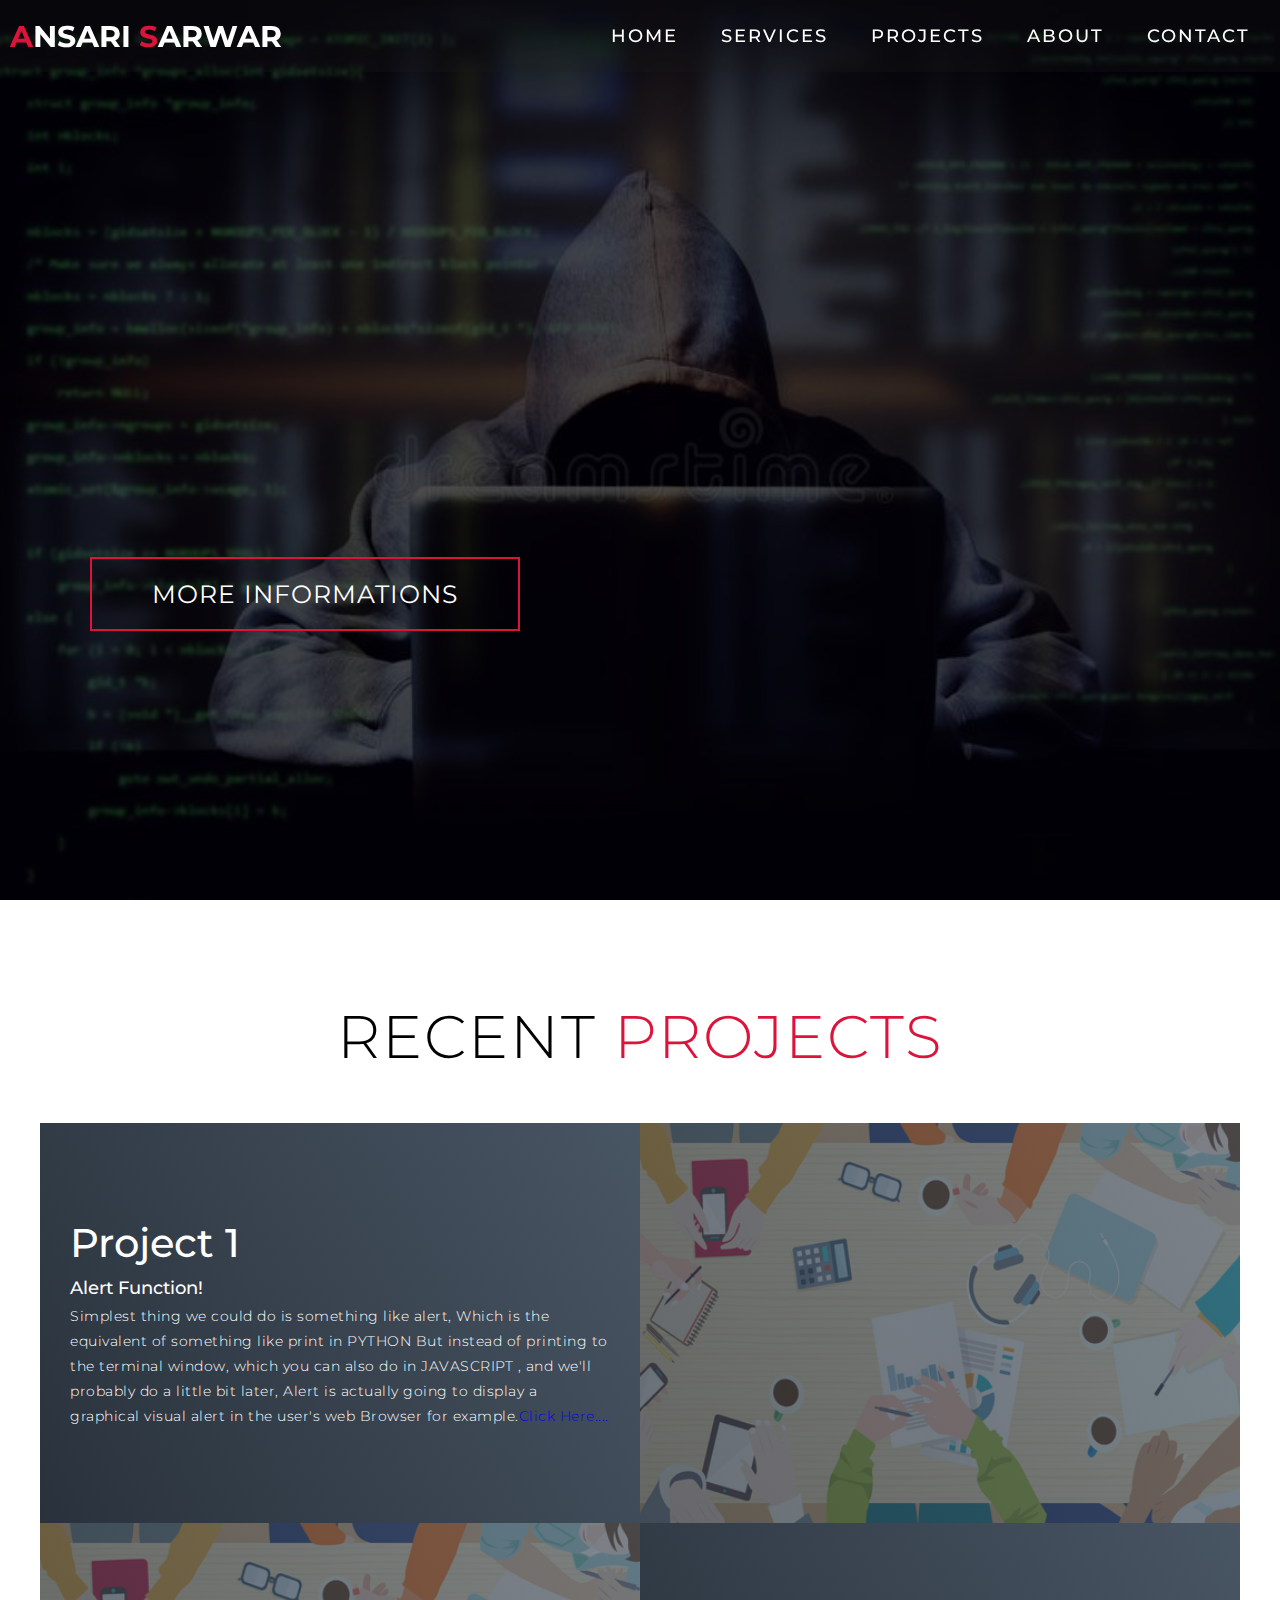
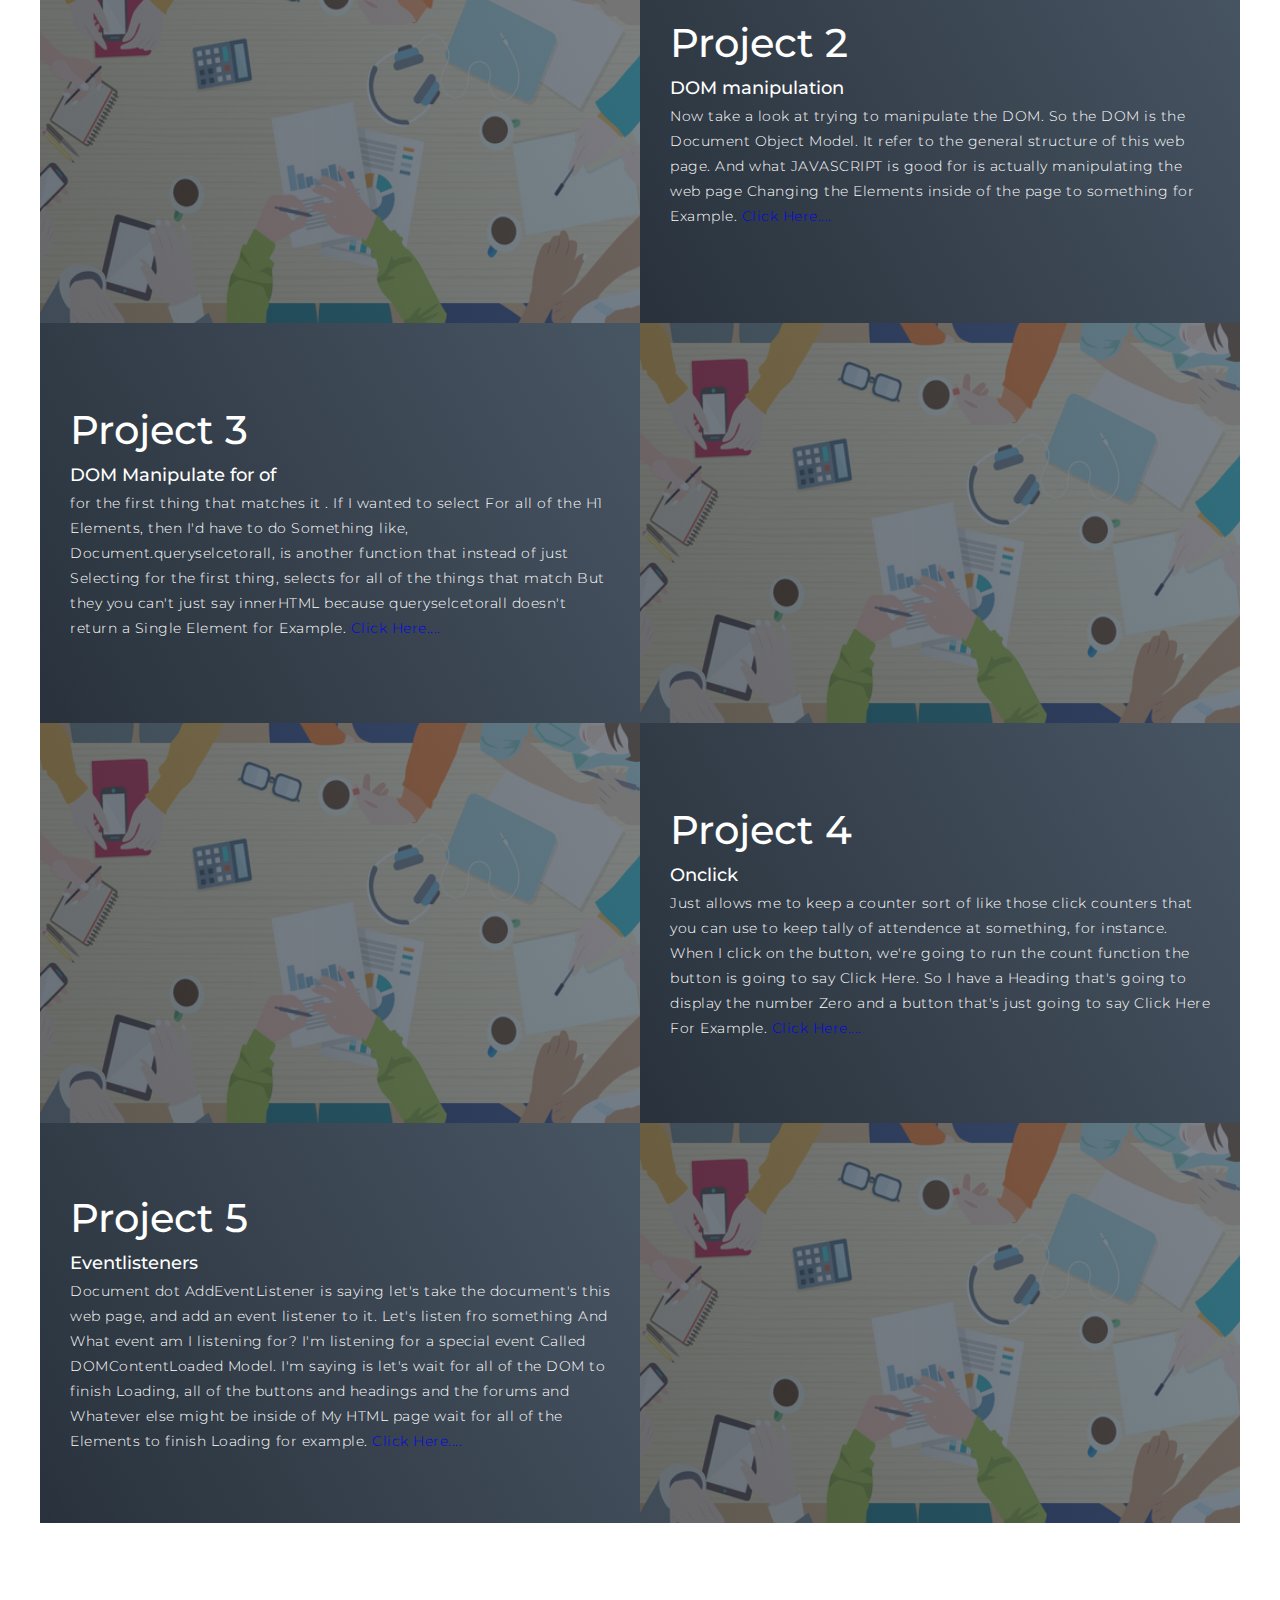
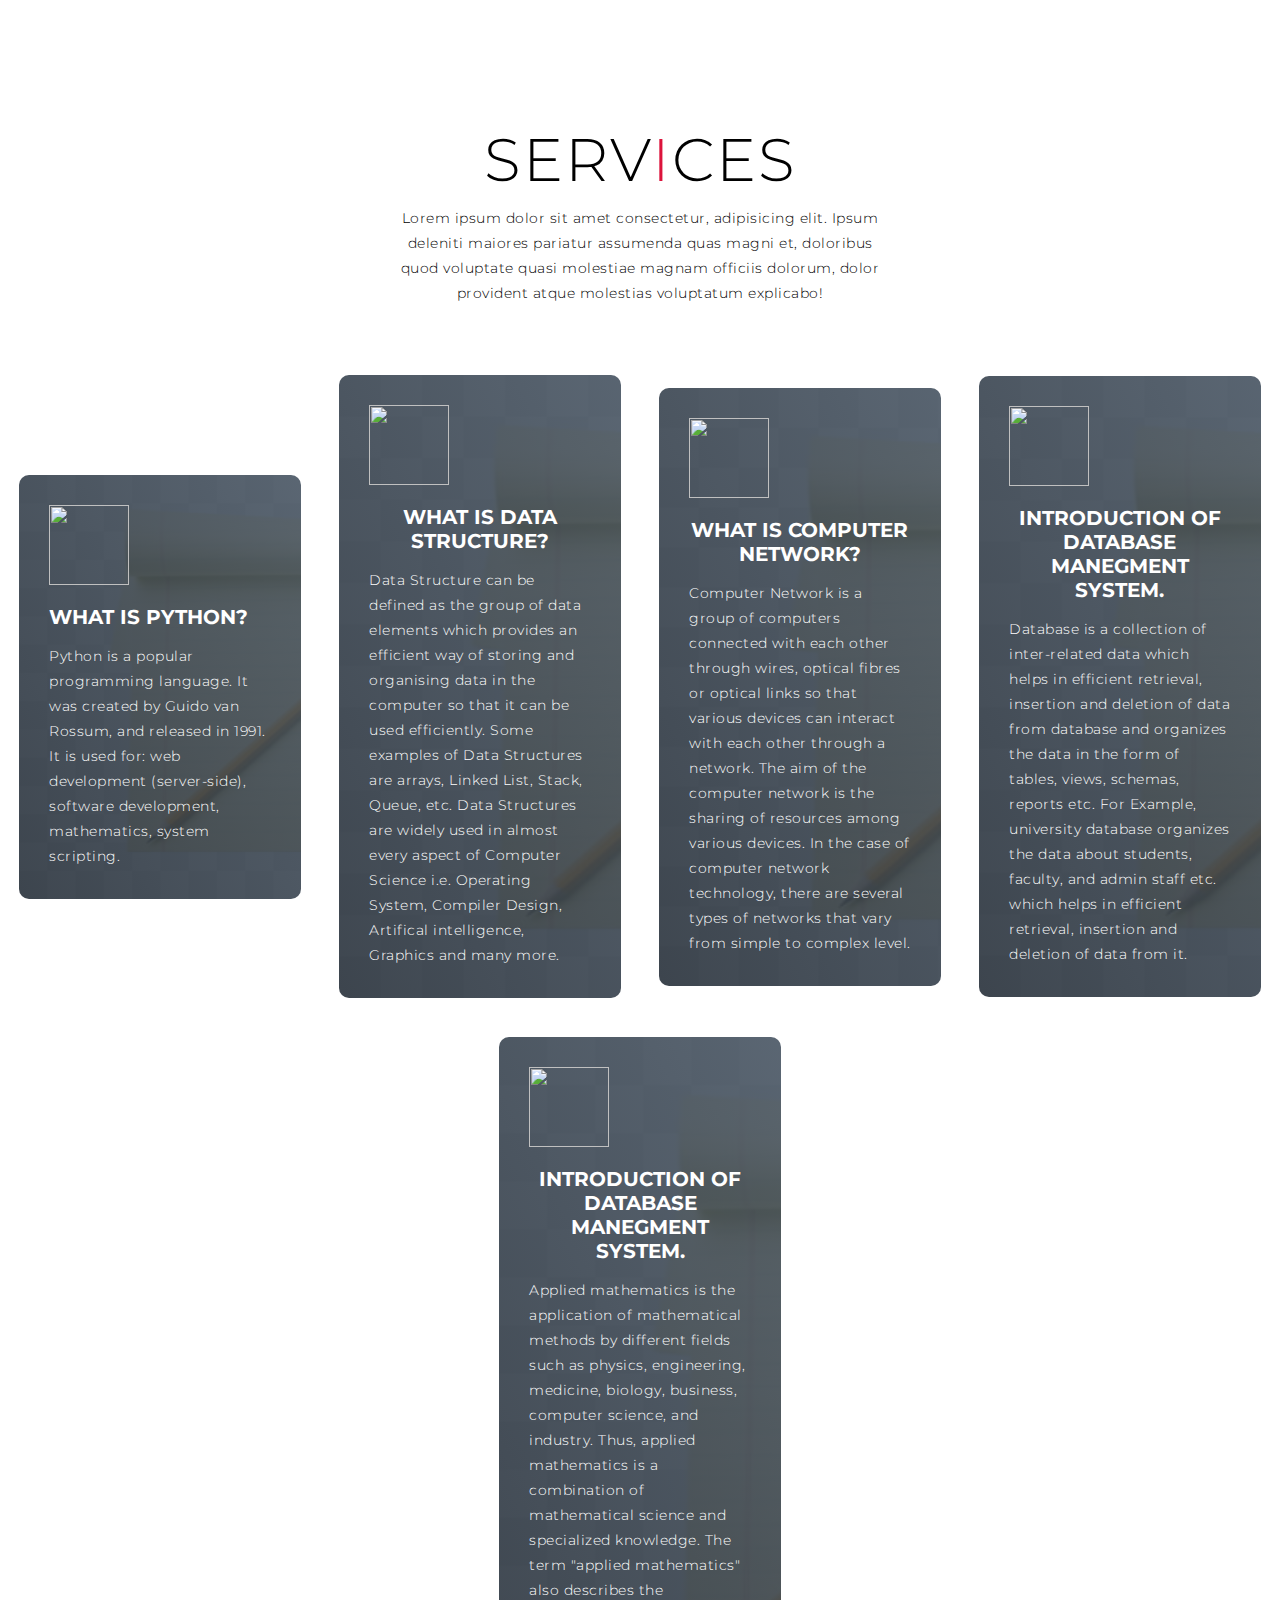
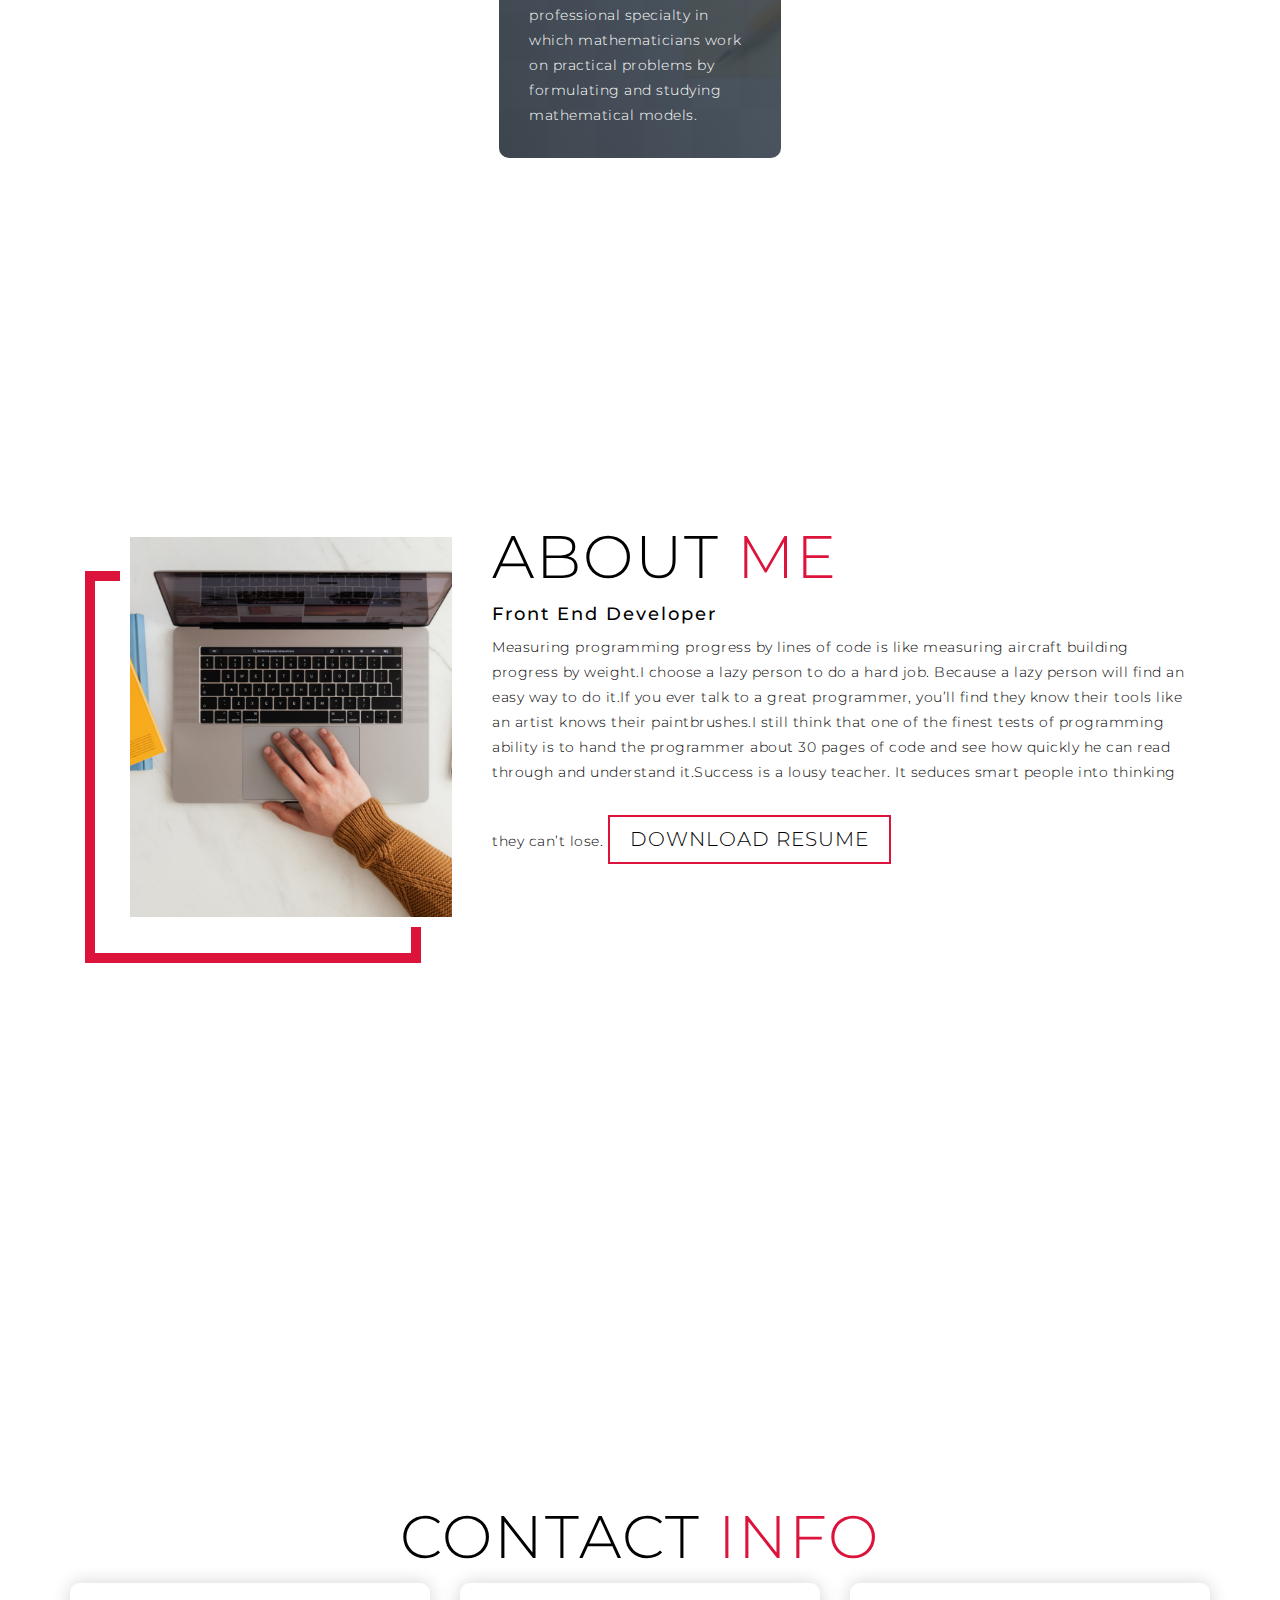
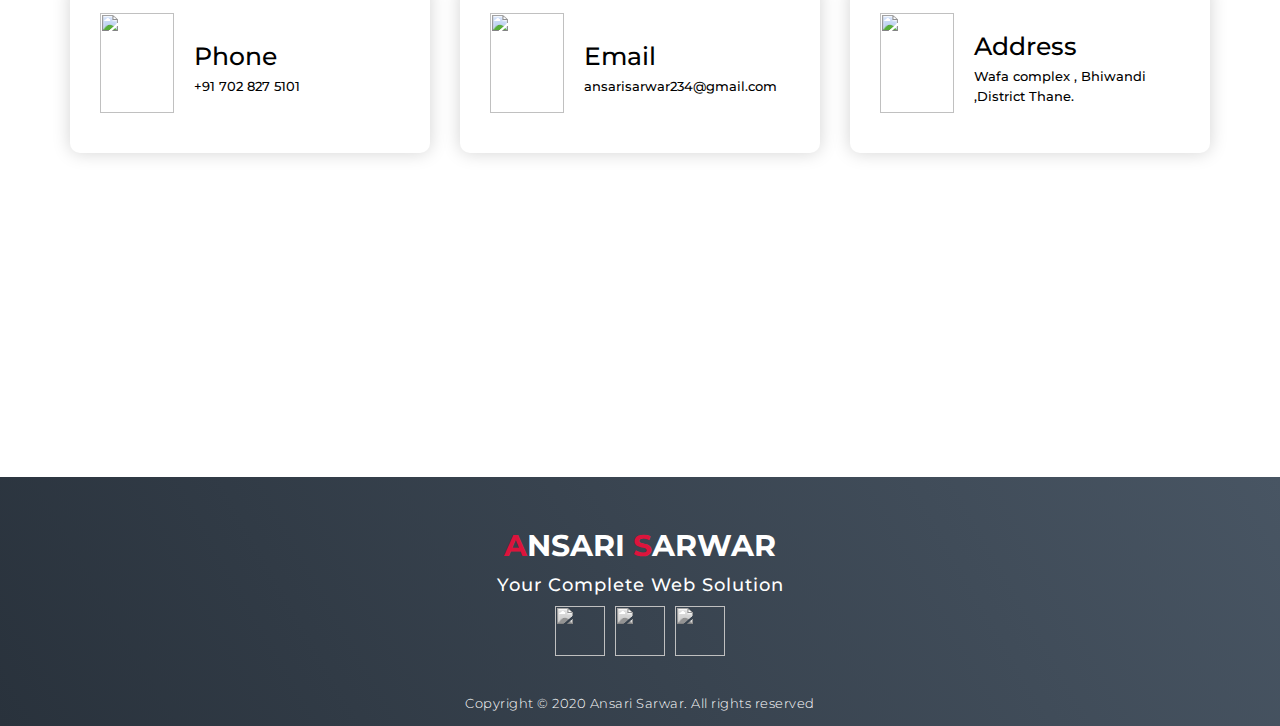
==== index.html @ 2348cb47 "Update index.html" ====
<!DOCTYPE html>
<html lang="en">
<head>
  <meta charset="UTF-8">
  <meta name="viewport" content="width=device-width, initial-scale=1.0">
  <link rel="stylesheet" href="style.css">
  <title>My Page</title>
</head>
<body>


  <!-- Header -->


  <section id="header">
    <div class="header container">
      <div class="nav-bar">
        <div class="brand">
          <a href="#hero"><h1><span>A</span>nsari <span>S</span>arwar</h1></a>
        </div>
        <div class="nav-list">
          <div class="hamburger"><div class="bar"></div></div>
          <ul>
            <li><a href="#hero" data-after="Home">Home</a></li>
            <li><a href="#services" data-after="Service">Services</a></li>
            <li><a href="#projects" data-after="Projects">Projects</a></li>
            <li><a href="#about" data-after="About">About</a></li>
            <li><a href="#contact" data-after="Contact">Contact</a></li>
          </ul>
        </div>
      </div>
    </div>
  </section>


  <!-- End Header -->


  <!-- Hero Section  -->


  <section id="hero">
    <div class="hero container">
      <div>
        <h1>We Love, <span></span></h1>
        <h1>Coding and<span></span></h1>
        <h1> programming <span></span></h1>
        <a href="#projects" type="button" class="cta">More Informations</a>
      </div>
    </div>
  </section>
  
  
  <!-- End Hero Section  -->

  
  
  
  
  <!-- Projects Section -->
 
 
 
  <section id="projects">
    <div class="projects container">
      <div class="projects-header">
        <h1 class="section-title">Recent <span>Projects</span></h1>
      </div>
      <div class="all-projects">
        <div class="project-item">
          <div class="project-info">
            <h1>Project 1</h1>
            <h2>Alert Function!</h2>
            <p>Simplest thing we could do is something like alert, Which is the equivalent of something like print in PYTHON But instead of printing to the terminal window, which  you can also do in JAVASCRIPT , and we'll probably do a little bit later, Alert is actually going to display a graphical visual alert in the user's web Browser for example.<a href="alert/alert.html">Click Here....</a></p>
          </div>
          <div class="project-img">
            <img src="./images/ansari-2.jpg" alt="img">
          </div>
        </div>
        <div class="project-item">
          <div class="project-info">
            <h1>Project 2</h1>
            <h2>DOM manipulation</h2>
            <p>Now take a look  at trying to manipulate the DOM. So the DOM is the Document Object Model. It refer to the general structure of this web page. And what JAVASCRIPT is good for is  actually manipulating the web page Changing the Elements inside of the page to something for Example. <a href="dom/dom.html">Click Here....</a>     </p>
          </div>
          <div class="project-img">
            <img src="./images/ansari-2.jpg" alt="img">
          </div>
        </div>
        <div class="project-item">
          <div class="project-info">
            <h1>Project 3</h1>
            <h2>DOM Manipulate for of</h2>
            <p> for the first thing that matches it . If I wanted to  select For all of the H1 Elements, then  I'd have to do Something like, Document.queryselcetorall, is another function that instead of just Selecting for the first thing, selects for all of the things that match But they you can't just say innerHTML because queryselcetorall doesn't return a Single Element for Example. <a href="of/of.html">Click Here....</a>  </p>
          </div>
          <div class="project-img">
            <img src="./images/ansari-2.jpg" alt="img">
          </div>
        </div>
        <div class="project-item">
          <div class="project-info">
            <h1>Project 4</h1>
            <h2>Onclick</h2>
            <p> Just allows me to keep a counter sort of like those click counters that you can use to keep tally of attendence at something, for instance. When I click on the button, we're going to run the count function the button is going to say Click Here. So I have a Heading that's going to display the number Zero and a button that's just going to say Click Here For Example. <a href="onclick/counter.html">Click Here....</a> </p>
          </div>
          <div class="project-img">
            <img src="./images/ansari-2.jpg" alt="img">
          </div>
        </div>
        <div class="project-item">
          <div class="project-info">
            <h1>Project 5</h1>
            <h2>Eventlisteners</h2>
            <p> Document dot AddEventListener is saying let's take the document's this web page, and add an event listener to it. Let's listen fro something And What event am I listening for? I'm listening for a special event Called DOMContentLoaded Model. I'm saying is let's wait for all of the DOM to finish Loading, all of the buttons and headings and the forums and Whatever else might be inside of My HTML page wait for all of the Elements to finish Loading for example. <a href="styling-js/style.html">Click Here....</a> </p>
          </div>
          <div class="project-img">
            <img src="./images/ansari-2.jpg" alt="img">
          </div>
        </div>
      </div>
    </div>
  </section>
 
 
 
  <!-- End Projects Section -->


<!-- Service Section -->
  
  
  
  <section id="services">
    <div class="services container">
      <div class="service-top">
        <h1 class="section-title">Serv<span>i</span>ces</h1>
        <p>Lorem ipsum dolor sit amet consectetur, adipisicing elit. Ipsum deleniti maiores pariatur assumenda quas magni et, doloribus quod voluptate quasi molestiae magnam officiis dolorum, dolor provident atque molestias voluptatum explicabo!</p>
      </div>
      <div class="service-bottom">
        <div class="service-item">
          <div class="icon"><img src="https://img.icons8.com/bubbles/100/000000/services.png"/></div>
          <h2>What is python?</h2>
          <p>Python is a popular programming language. It was created by Guido van Rossum, and released in 1991.

            It is used for:
            
            web development (server-side),
            software development,
            mathematics,
            system scripting.</p>
        </div>
        <div class="service-item">
          <div class="icon"><img src="https://img.icons8.com/bubbles/100/000000/services.png"/></div>
          <h2>What is data structure?</h2>
          <p>Data Structure can be defined as the group of data elements which provides an efficient way of storing and organising data in the computer so
             that it can be used efficiently. Some examples of Data Structures are arrays, Linked List, Stack, Queue, etc.
              Data Structures are widely used in almost every aspect of Computer Science i.e.
             Operating System, Compiler Design, Artifical intelligence, Graphics and many more.</p>
        </div>
        <div class="service-item">
          <div class="icon"><img src="https://img.icons8.com/bubbles/100/000000/services.png"/></div>
          <h2>What is computer network?</h2>
          <p>Computer Network is a group of computers connected with each other through wires, optical fibres or optical links so that various devices can interact with each other through a network.
            The aim of the computer network is the sharing of resources among various devices.
            In the case of computer network technology, there are several types of networks that vary from simple to complex level.</p>
        </div>
        <div class="service-item">
          <div class="icon"><img src="https://img.icons8.com/bubbles/100/000000/services.png"/></div>
          <h2>introduction of database manegment system.</h2>
          <p>Database is a collection of inter-related data which helps in efficient retrieval,
             insertion and deletion of data from database and organizes the data in the form of tables, views, schemas, reports etc.
              For Example, university database organizes the data about students, faculty, and admin staff etc.
               which helps in efficient retrieval, insertion and deletion of data from it.</p>
        </div>
        <div class="service-item">
          <div class="icon"><img src="https://img.icons8.com/bubbles/100/000000/services.png"/></div>
          <h2>introduction of database manegment system.</h2>
          <p>Applied mathematics is the application of mathematical methods by different fields such as physics,
             engineering, medicine, biology, business, computer science, and industry.
              Thus, applied mathematics is a combination of mathematical science and specialized knowledge. The term "applied mathematics"
             also describes the professional specialty in which mathematicians work on practical problems by formulating and studying mathematical models.</p>
        </div>
      </div>
    </div>
  </section>
  
  
  
  <!-- End Service Section -->


 
 
  <!-- About Section -->
 
 
 
  <section id="about">
    <div class="about container">
      <div class="col-left">
        <div class="about-img">
          <img src="./images/new-2.jpg" alt="img">
        </div>
      </div>
      <div class="col-right">
        <h1 class="section-title">About <span>me</span></h1>
        <h2>Front End Developer</h2>
        <p>Measuring programming progress by lines of code is like measuring aircraft building progress by weight.I choose a lazy person to do a hard job. Because a lazy person will find an easy way to do it.If you ever talk to a great programmer, you’ll find they know their tools like an artist knows their paintbrushes.I still think that one of the finest tests of programming ability is to hand the programmer about 30 pages of code and see how quickly he can read through and understand it.Success is a lousy teacher. It seduces smart people into thinking they can’t lose.
          <a href="#" class="cta">Download Resume</a>
      </div>
    </div>
  </section>


 
  <!-- End About Section -->

  
 
  <!-- Contact Section -->
 
 
 
  <section id="contact">
    <div class="contact container">
      <div><h1 class="section-title">Contact <span>info</span></h1></div>
      <div class="contact-items">
        <div class="contact-item">
          <div class="icon"><img src="https://img.icons8.com/bubbles/100/000000/phone.png"/></div>
          <div class="contact-info">
            <h1>Phone</h1>
            <h2>+91 702 827 5101</h2>
          </div>
        </div>
        <div class="contact-item">
          <div class="icon"><img src="https://img.icons8.com/bubbles/100/000000/new-post.png"/></div>
          <div class="contact-info">
            <h1>Email</h1>
            <h2> ansarisarwar234@gmail.com </h2>
          </div>
        </div>
        <div class="contact-item">
          <div class="icon"><img src="https://img.icons8.com/bubbles/100/000000/map-marker.png"/></div>
          <div class="contact-info">
            <h1>Address</h1>
            <h2>Wafa complex , Bhiwandi ,District Thane. </h2>
          </div>
        </div>
      </div>
    </div>
  </section>


 
  <!-- End Contact Section -->



  <!-- Footer -->
  
  
 
  <section id="footer">
    <div class="footer container">
      <div class="brand"><h1><span>A</span>nsari <span>S</span>arwar</h1></div>
      <h2>Your Complete Web Solution</h2>
      <div class="social-icon">
        <div class="social-item">
          <a href="https://www.facebook.com/profile.php?id=100012535729305"><img src="https://img.icons8.com/bubbles/100/000000/facebook-new.png"/></a>
        </div>
        <div class="social-item">
          <a href="https://www.instagram.com/sarwar_a06/"><img src="https://img.icons8.com/bubbles/100/000000/instagram-new.png"/></a>
        </div>
        <div class="social-item">
          <a href="https://youtube.com/channel/UCmchzgEwHqnFEHN4krdVrgw"><img src="https://img.icons8.com/bubbles/50/000000/youtube.png"/></a>
        </div>
      </div>
      <p>Copyright © 2020 Ansari Sarwar. All rights reserved</p>
    </div>
  </section>



  <!-- End Footer -->



  <script src="./app.js"></script>
</body>
</html>
---- style.css ----
@import 'https://fonts.googleapis.com/css?family=Montserrat:300, 400, 700&display=swap';
* {
	padding: 0;
	margin: 0;
	box-sizing: border-box;
}
html {
	font-size: 10px;
	font-family: 'Montserrat', sans-serif;
	scroll-behavior: smooth;
}
a {
	text-decoration: none;
}
.container {
	min-height: 100vh;
	width: 100%;
	display: flex;
	align-items: center;
	justify-content: center;
}
img {
	height: 100%;
	width: 100%;
	object-fit: cover;
}
p {
	color: black;
	font-size: 1.4rem;
	margin-top: 5px;
	line-height: 2.5rem;
	font-weight: 300;
	letter-spacing: .05rem;
}
.section-title {
	font-size: 4rem;
	font-weight: 300;
	color: black;
	margin-bottom: 10px;
	text-transform: uppercase;
	letter-spacing: .2rem;
	text-align: center;
}
.section-title span {
	color: crimson;
}

.cta {
	display: inline-block;
	padding: 10px 30px;
	color: white;
	background-color: transparent;
	border: 2px solid crimson;
	font-size: 2rem;
	text-transform: uppercase;
	letter-spacing: .1rem;
	margin-top: 30px;
	transition: .3s ease;
	transition-property: background-color, color;
}
.cta:hover {
	color: white;
	background-color: crimson;
}
.brand h1 {
	font-size: 3rem;
	text-transform: uppercase;
	color: white;
}
.brand h1 span {
	color: crimson;
}


/* Header section */



#header {
	position: fixed;
	z-index: 1000;
	left: 0;
	top: 0;
	width: 100vw;
	height: auto;

}


#header .header {
	min-height: 8vh;
	background-color: rgba(31, 30, 30, 0.24);
	transition: .3s ease background-color;

}



#header .nav-bar {
	display: flex;
	align-items: center;
	justify-content: space-between;
	width: 100%;
	height: 100%;
	max-width: 1300px;
	padding: 0 10px;

}


#header .nav-list ul {
	list-style: none;
	position: absolute;
	background-color: rgb(31, 30, 30);
	width: 100vw;
	height: 100vh;
	left: 100%;
	top: 0;
	display: flex;
	flex-direction: column;
	justify-content: center;
	align-items: center;
	z-index: 1;
	overflow-x: hidden;
	transition: .5s ease left;

}


#header .nav-list ul.active {
	left: 0%;

}


#header .nav-list ul a {
	font-size: 2.5rem;
	font-weight: 500;
	letter-spacing: .2rem;
	text-decoration: none;
	color: white;
	text-transform: uppercase;
	padding: 20px;
	display: block;

}


#header .nav-list ul a::after {
	content: attr(data-after);
	position: absolute;
	top: 50%;
	left: 50%;
	transform: translate(-50%, -50%) scale(0);
	color: rgba(240, 248, 255, 0.021);
	font-size: 13rem;
	letter-spacing: 50px;
	z-index: -1;
	transition: .3s ease letter-spacing;

}



#header .nav-list ul li:hover a::after {
	transform: translate(-50%, -50%) scale(1);
	letter-spacing: initial;

}



#header .nav-list ul li:hover a {
	color: crimson;

}



#header .hamburger {
	height: 60px;
	width: 60px;
	display: inline-block;
	border: 3px solid white;
	border-radius: 50%;
	position: relative;
	display: flex;
	align-items: center;
	justify-content: center;
	z-index: 100;
	cursor: pointer;
	transform: scale(.8);
	margin-right: 20px;

}



#header .hamburger:after {
	position: absolute;
	content: '';
	height: 100%;
	width: 100%;
	border-radius: 50%;
	border: 3px solid white;
	animation: hamburger_puls 1s ease infinite;

}


#header .hamburger .bar {
	height: 2px;
	width: 30px;
	position: relative;
	background-color: white;
	z-index: -1;

}


#header .hamburger .bar::after,


#header .hamburger .bar::before {
	content: '';
	position: absolute;
	height: 100%;
	width: 100%;
	left: 0;
	background-color: white;
	transition: .3s ease;
	transition-property: top, bottom;

}



#header .hamburger .bar::after {
	top: 8px;

}



#header .hamburger .bar::before {
	bottom: 8px;

}



#header .hamburger.active .bar::before {
	bottom: 0;

}



#header .hamburger.active .bar::after {
	top: 0;

}



/* End Header section */


/* Hero Section */



#hero {
	background-image: url('./images/new-3.jpg');
	background-size: cover;
	background-position: top center;
	position: relative;
	z-index: 1;

}



#hero::after {
	content: '';
	position: absolute;
	left: 0;
	top: 0;
	height: 100%;
	width: 100%;
	background-color: black;
	opacity: .7;
	z-index: -1;

}



#hero .hero {
	max-width: 1200px;
	margin: 0 auto;
	padding: 0 50px;
	justify-content: flex-start;

}



#hero h1 {
	display: block;
	width: fit-content;
	font-size: 4rem;
	position: relative;
	color: transparent;
	animation: text_reveal .5s ease forwards;
	animation-delay: 1s;

}



#hero h1:nth-child(1) {
	animation-delay: 1s;

}



#hero h1:nth-child(2) {
	animation-delay: 2s;

}



#hero h1:nth-child(3) {
	animation: text_reveal_name .5s ease forwards;
	animation-delay: 3s;

}



#hero h1 span {
	position: absolute;
	top: 0;
	left: 0;
	height: 100%;
	width: 0;
	background-color: crimson;
	animation: text_reveal_box 1s ease;
	animation-delay: .5s;

}



#hero h1:nth-child(1) span {
	animation-delay: .5s;

}



#hero h1:nth-child(2) span {
	animation-delay: 1.5s;

}



#hero h1:nth-child(3) span {
	animation-delay: 2.5s;

}


/* End Hero Section */



/* Services Section */



#services .services {
	flex-direction: column;
	text-align: center;
	max-width: 1500px;
	margin: 0 auto;
	padding: 100px 0;

}



#services .service-top {
	max-width: 500px;
	margin: 0 auto;

}



#services .service-bottom {
	display: flex;
	align-items: center;
	justify-content: center;
	flex-wrap: wrap;
	margin-top: 50px;

}



#services .service-item {
	flex-basis: 80%;
	display: flex;
	align-items: flex-start;
	justify-content: center;
	flex-direction: column;
	padding: 30px;
	border-radius: 10px;
	background-image: url('./images/jhon.jpg');
	background-size: cover;
	margin: 10px 5%;
	position: relative;
	z-index: 1;
	overflow: hidden;

}



#services .service-item::after {
	content: '';
	position: absolute;
	left: 0;
	top: 0;
	height: 100%;
	width: 100%;
	background-image: linear-gradient(60deg, #29323c 0%, #485563 100%);
	opacity: .9;
	z-index: -1;

}



#services .service-bottom .icon {
	height: 80px;
	width: 80px;
	margin-bottom: 20px;

}



#services .service-item h2 {
	font-size: 2rem;
	color: white;
	margin-bottom: 10px;
	text-transform: uppercase;

}



#services .service-item p {
	color: white;
	text-align: left;

}



/* End Services Section */



/* Projects section */



#projects .projects {
	flex-direction: column;
	max-width: 1200px;
	margin: 0 auto;
	padding: 100px 0;

}



#projects .projects-header h1 {
	margin-bottom: 50px;

}



#projects .all-projects {
	display: flex;
	align-items: center;
	justify-content: center;
	flex-direction: column;

}



#projects .project-item {
	display: flex;
	align-items: center;
	justify-content: center;
	flex-direction: column;
	width: 80%;
	margin: 20px auto;
	overflow: hidden;
	border-radius: 10px;

}



#projects .project-info {
	padding: 30px;
	flex-basis: 50%;
	height: 100%;
	display: flex;
	align-items: flex-start;
	justify-content: center;
	flex-direction: column;
	background-image: linear-gradient(60deg, #29323c 0%, #485563 100%);
	color: white;

}



#projects .project-info h1 {
	font-size: 4rem;
	font-weight: 500;

}



#projects .project-info h2 {
	font-size: 1.8rem;
	font-weight: 500;
	margin-top: 10px;

}



#projects .project-info p {
	color: white;

}



#projects .project-img {
	flex-basis: 50%;
	height: 300px;
	overflow: hidden;
	position: relative;

}



#projects .project-img:after {
	content: '';
	position: absolute;
	left: 0;
	top: 0;
	height: 100%;
	width: 100%;
	background-image: linear-gradient(60deg, #29323c 0%, #485563 100%);
	opacity: .7;

}



#projects .project-img img {
	transition: .3s ease transform;

}



#projects .project-item:hover .project-img img {
	transform: scale(1.1);

}



/* End Projects section */



/* About Section */



#about .about {
	flex-direction: column-reverse;
	text-align: center;
	max-width: 1200px;
	margin: 0 auto;
	padding: 100px 20px;

}



#about .col-left {
	width: 250px;
	height: 360px;

}



#about .col-right {
	width: 100%;

}


#about .col-right h2 {
	font-size: 1.8rem;
	font-weight: 500;
	letter-spacing: .2rem;
	margin-bottom: 10px;

}


#about .col-right p {
	margin-bottom: 20px;

}


#about .col-right .cta {
	color: black;
	margin-bottom: 50px;
	padding: 10px 20px;
	font-size: 2rem;

}



#about .col-left .about-img {
	height: 100%;
	width: 100%;
	position: relative;
	border: 10px solid white;

}



#about .col-left .about-img::after {
	content: '';
	position: absolute;
	left: -33px;
	top: 19px;
	height: 98%;
	width: 98%;
	border: 7px solid crimson;
	z-index: -1;

}



/* End About Section */




/* contact Section */



#contact .contact {
	flex-direction: column;
	max-width: 1200px;
	margin: 0 auto;


}



#contact .contact-items {
	width: 400px;

}



#contact .contact-item {
	width: 80%;
	padding: 20px;
	text-align: center;
	border-radius: 10px;
	padding: 30px;
	margin: 30px;
	display: flex;
	justify-content: center;
	align-items: center;
	flex-direction: column;
	box-shadow: 0px 0px 18px 0 #0000002c;
	transition: .3s ease box-shadow;

}



#contact .contact-item:hover {
	box-shadow: 0px 0px 5px 0 #0000002c;

}



#contact .icon {
    width: 70px;
	margin: 0 auto;
	margin-bottom: 10px;

}



#contact .contact-info h1 {
	font-size: 2.5rem;
	font-weight: 500;
	margin-bottom: 5px;

}



#contact .contact-info h2 {
	font-size: 1.3rem;
	line-height: 2rem;
	font-weight: 500;

}




/*End contact Section */



/* Footer */



#footer {
	background-image: linear-gradient(60deg, #29323c 0%, #485563 100%);

}



#footer .footer {
	min-height: 200px;
	flex-direction: column;
	padding-top: 50px;
	padding-bottom: 10px;

}



#footer h2 {
	color: white;
	font-weight: 500;
	font-size: 1.8rem;
	letter-spacing: .1rem;
	margin-top: 10px;
	margin-bottom: 10px;

}



#footer .social-icon {
	display: flex;
	margin-bottom: 30px;

}



#footer .social-item {
	height: 50px;
	width: 50px;
	margin: 0 5px;

}



#footer .social-item img {
	filter: grayscale(1);

    transition: .3s ease filter;

}



#footer .social-item:hover img {
	filter: grayscale(0);

}



#footer p {
	color: white;
	font-size: 1.3rem;

}



/* End Footer */



/* Keyframes */


@keyframes hamburger_puls {
	0% {
		opacity: 1;
		transform: scale(1);

    }


    100% {
		opacity: 0;
		transform: scale(1.4);

    }

}




@keyframes text_reveal_box {
	50% {
		width: 100%;
		left: 0;

    }


    100% {
		width: 0;
		left: 100%;

    }

}


@keyframes text_reveal {
	100% {
		color: white;

    }


}


@keyframes text_reveal_name {
	100% {
		color: crimson;
		font-weight: 500;

    }

}


/* End Keyframes */


/* Media Query For Tablet */



@media only screen and (min-width: 768px) {
	.cta {
		font-size: 2.5rem;
		padding: 20px 60px;


    }


    h1.section-title {
		font-size: 6rem;

    }



    /* Hero */



    #hero h1 {
		font-size: 7rem;

    }



    /* End Hero */



    
    
    
    /* Services Section */
    
    
    
    #services .service-bottom .service-item {
		flex-basis: 45%;
		margin: 2.5%;
    
    }
    
    
    
    /* End Services Section */

    
    
    /* Project */
    
    
    
    #projects .project-item {
		flex-direction: row;
    
    }
    
    
    
    
    #projects .project-item:nth-child(even) {
		flex-direction: row-reverse;
    
    }
    
    
    
    #projects .project-item {
		height: 400px;
		margin: 0;
		width: 100%;
		border-radius: 0;
    
    }
    
    
    
    #projects .all-projects .project-info {
		height: 100%;
    
    }
    
    
    
    #projects .all-projects .project-img {
		height: 100%;
    
    }
    
    
    
    /* End Project */




    
    /* About */
    
    
    
    #about .about {
		flex-direction: row;
    
    
    }
    
    
    
    #about .col-left {
		width: 600px;
		height: 400px;
		padding-left: 60px;
    
    }
    
    
    
    #about .about .col-left .about-img::after {
		left: -45px;
		top: 34px;
		height: 98%;
		width: 98%;
		border: 10px solid crimson;
    
    }
    
    
    
    #about .col-right {
		text-align: left;
		padding: 30px;
    
    }
    
    
    
    #about .col-right h1 {
		text-align: left;
    
    }
    
    
    
    /* End About */

    
    /* contact  */
    
    
    
    #contact .contact {
		flex-direction: column;
		padding: 100px 0;
		align-items: center;
		justify-content: center;
		min-width: 20vh;
    
    }
    
    
    
    #contact .contact-items {
		width: 100%;
		display: flex;
		flex-direction: row;
		justify-content: space-evenly;
		margin: 0;
    
    }
    
    
    
    #contact .contact-item {
		width: 30%;
		margin: 0;
		flex-direction: row;
    
    }
    
    
    
    #contact .contact-item .icon {
		height: 100px;
		width: 100px;
    
    }
    
    
    
    #contact .contact-item .icon img {
		object-fit: contain;
    
    }
    
    
    
    #contact .contact-item .contact-info {
		width: 100%;
		text-align: left;
		padding-left: 20px;
    
    }
    

}    



/* End contact  */



/* End Media Query For Tablet */



/* Media Query For Desktop */



@media only screen and (min-width: 1200px) {


    /* header */



    #header .hamburger {
		display: none;

    }



    #header .nav-list ul {
		position: initial;
		display: block;
		height: auto;
		width: fit-content;
		background-color: transparent;

    }



    #header .nav-list ul li {
		display: inline-block;

    }



    #header .nav-list ul li a {
		font-size: 1.8rem;


    }



    #header .nav-list ul a:after {
		display: none;


    }



    /* End header */



    #services .service-bottom .service-item {
		flex-basis: 22%;
		margin: 1.5%;

    }

}



/* End  Media Query For Desktop */
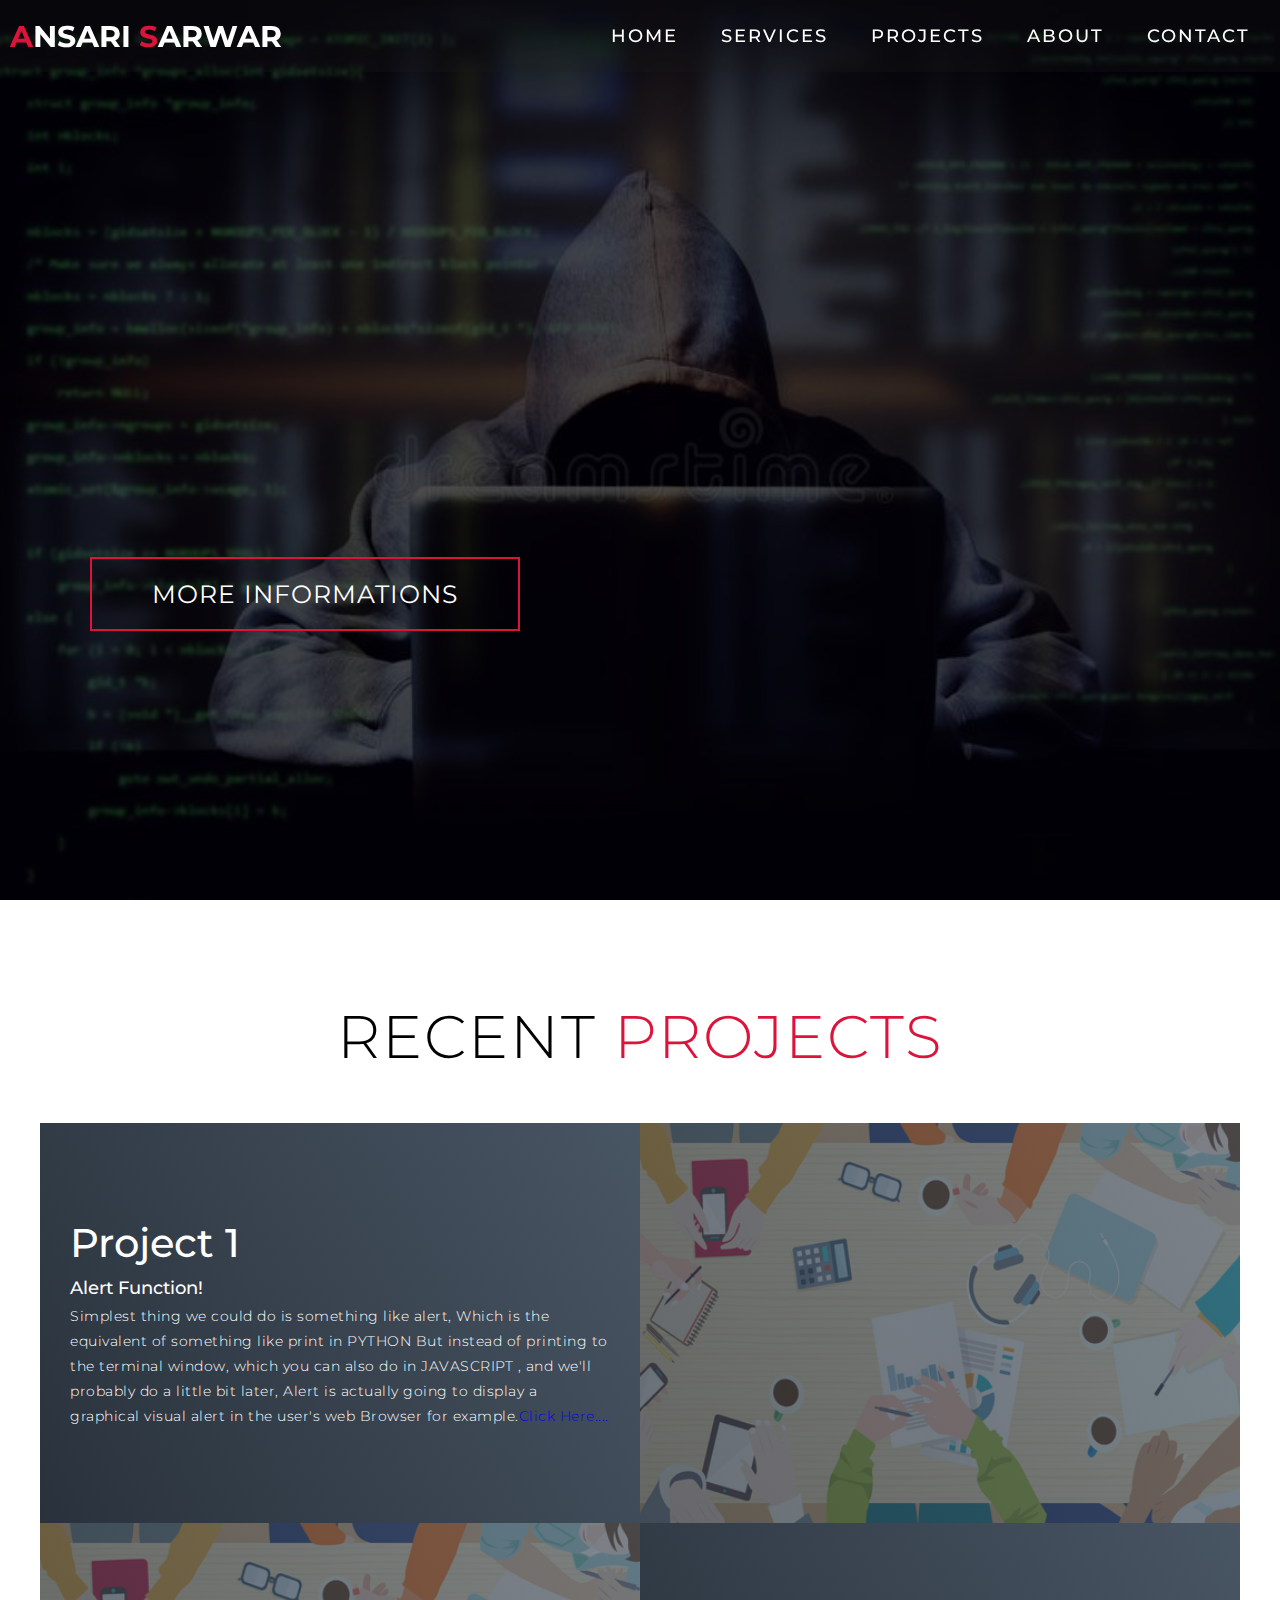
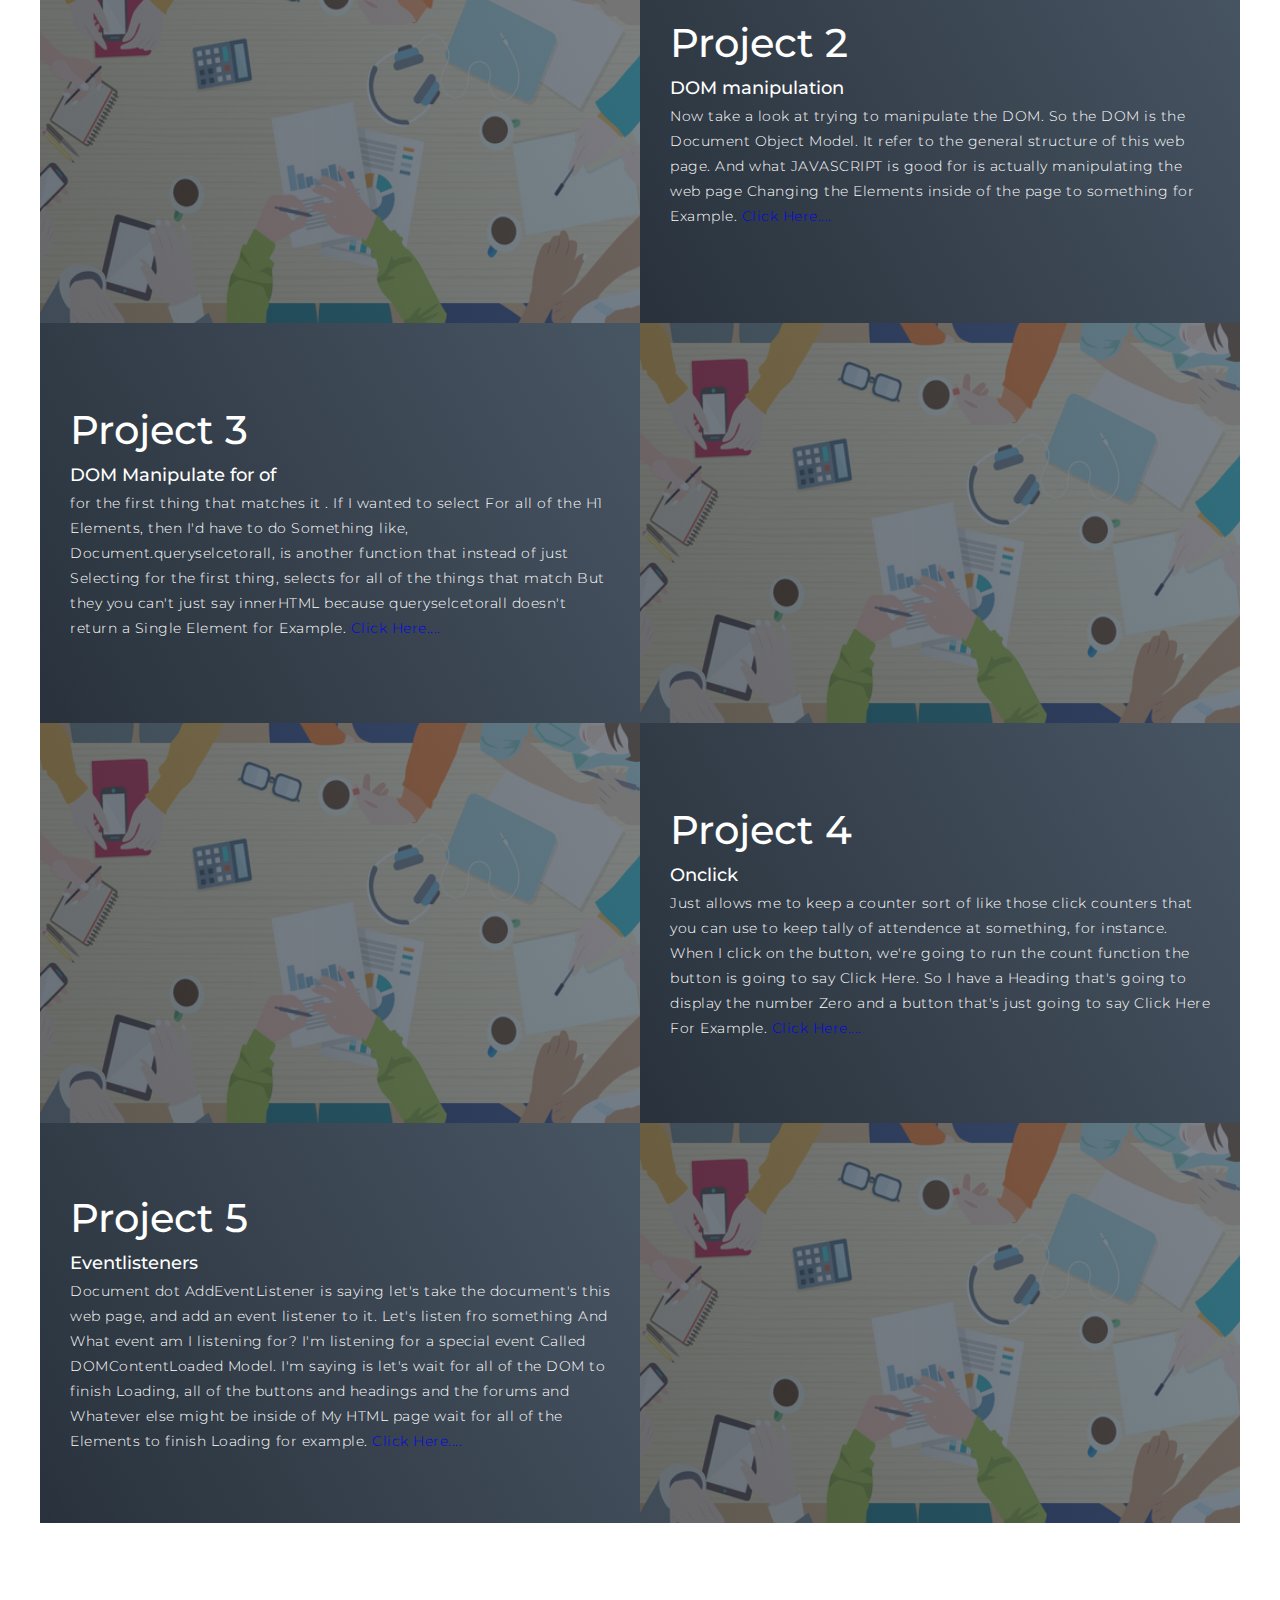
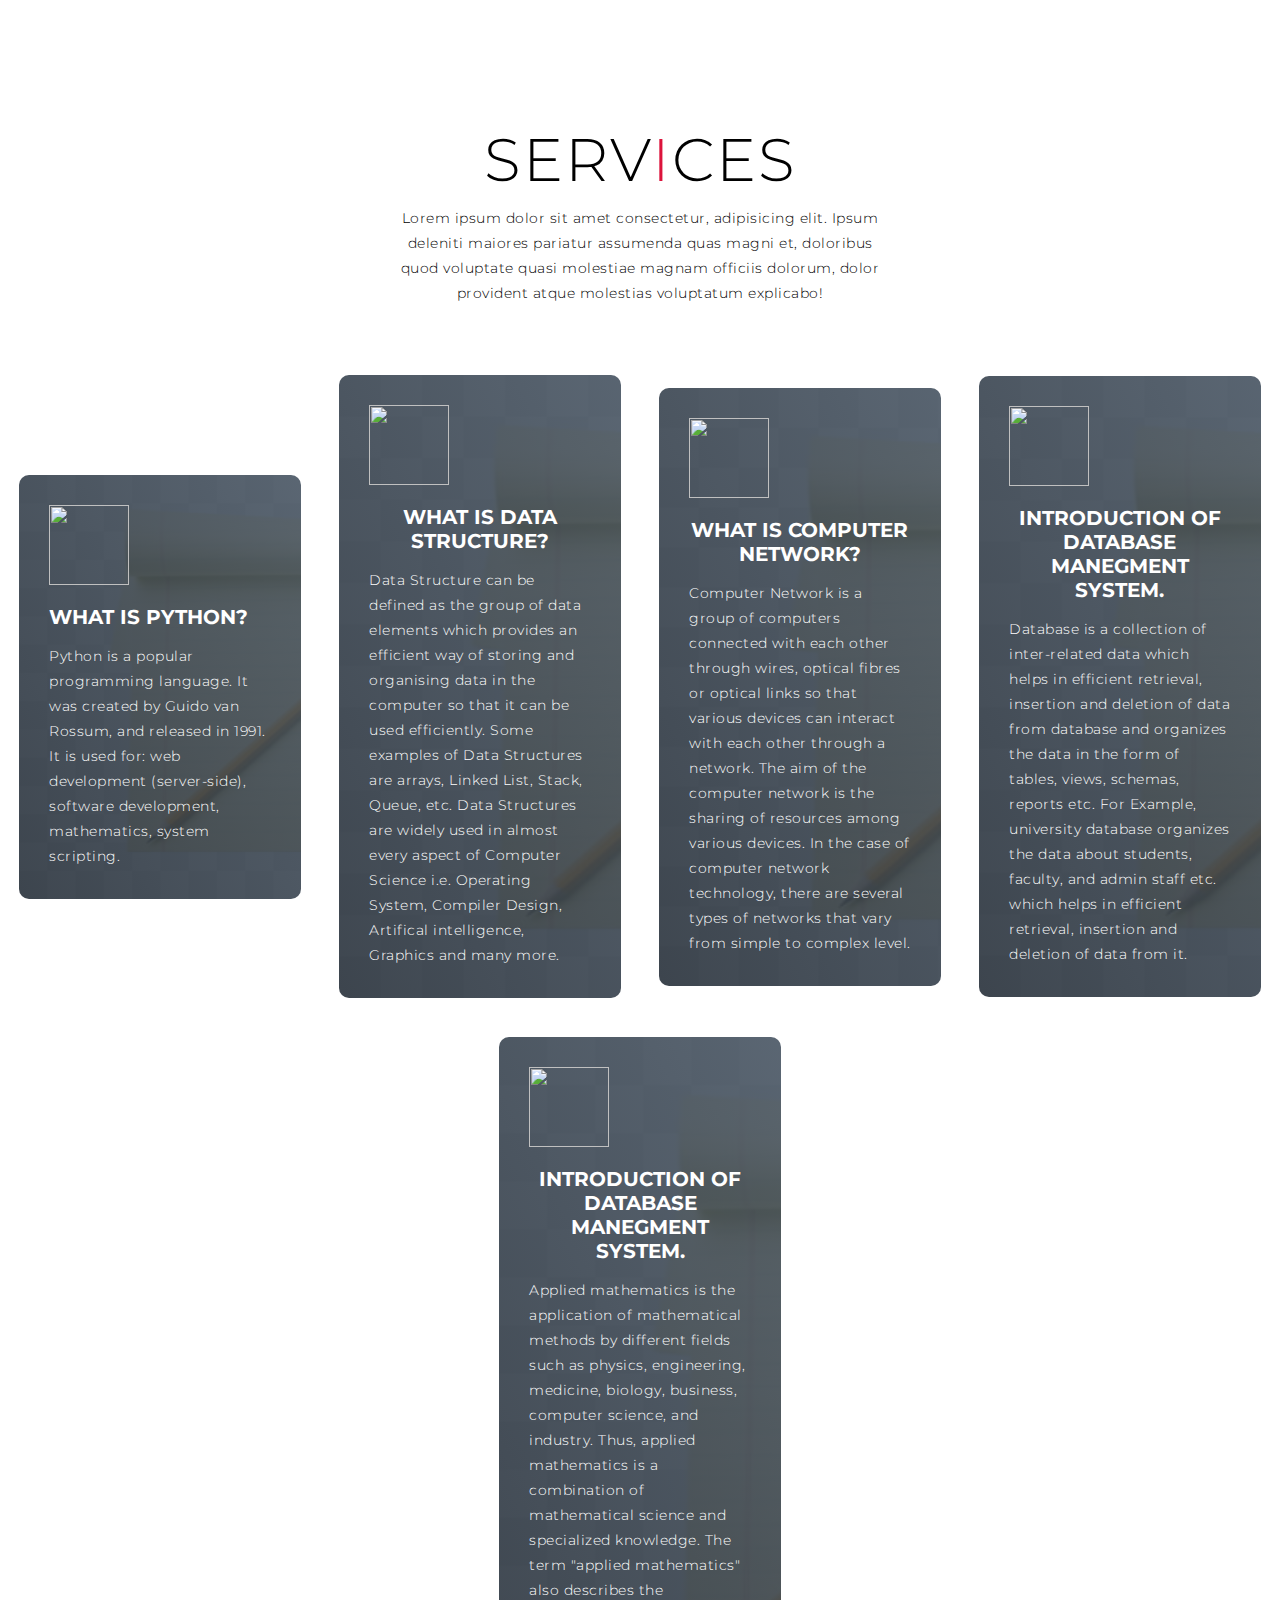
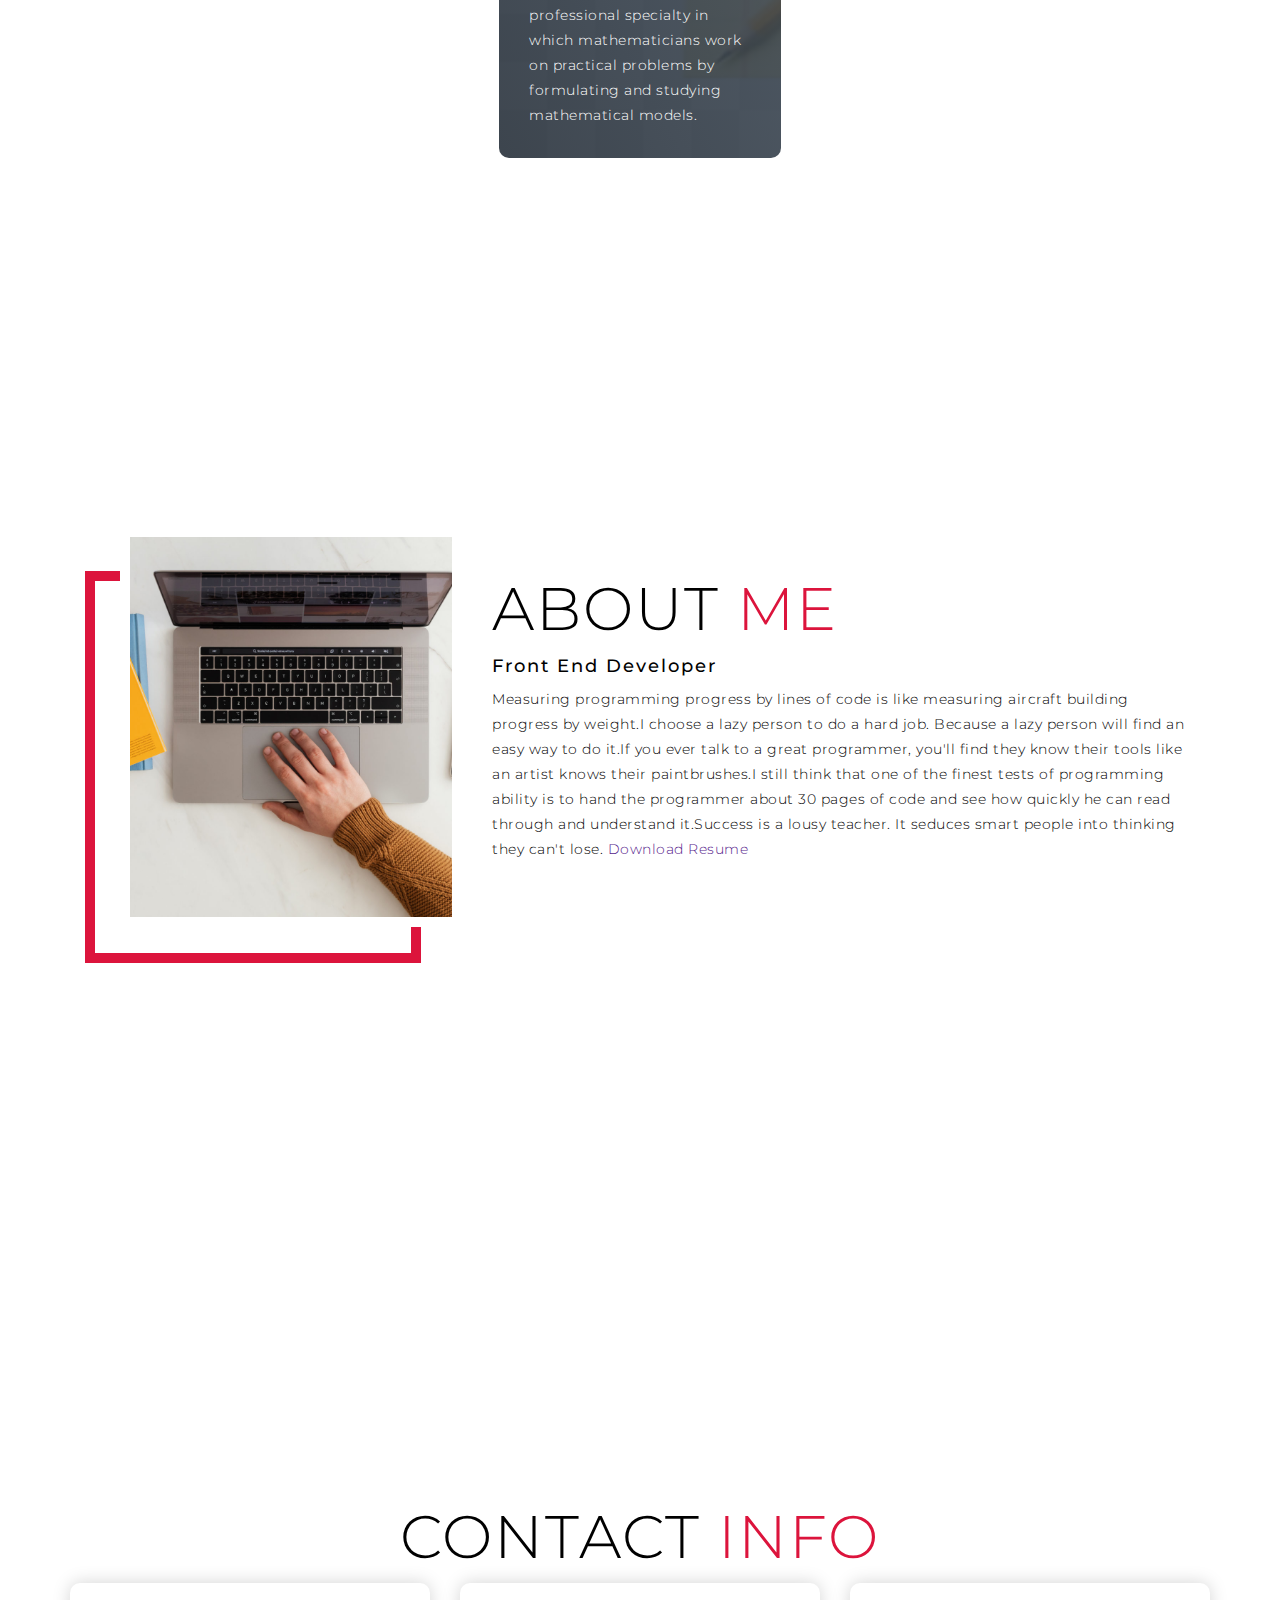
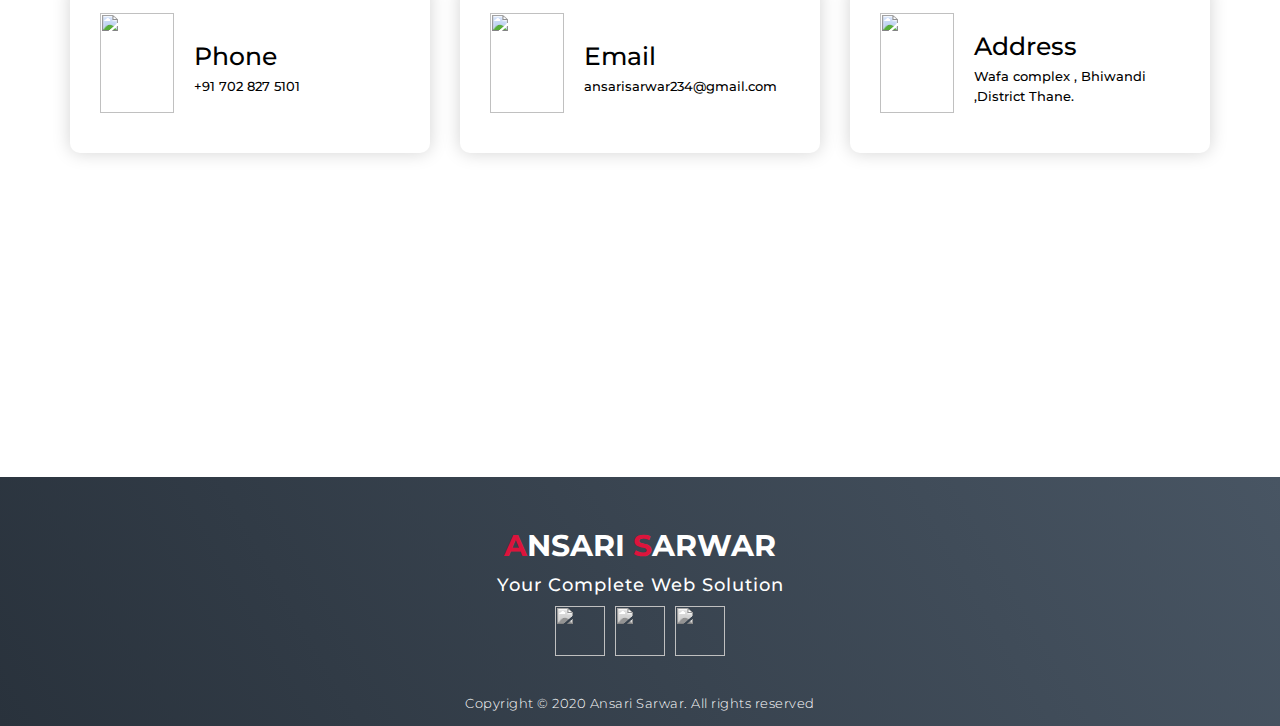
==== commit b1e7ded4: "Update index.html" ====
--- a/index.html
+++ b/index.html
@@ -45,7 +45,7 @@
         <h1>We Love, <span></span></h1>
         <h1>Coding and<span></span></h1>
         <h1> programming <span></span></h1>
-        <a href="#projects" type="button" class="cta">More Informations</a>
+        <a href="#contact" type="button" class="cta">More Informations</a>
       </div>
     </div>
   </section>
@@ -205,8 +205,8 @@
       <div class="col-right">
         <h1 class="section-title">About <span>me</span></h1>
         <h2>Front End Developer</h2>
-        <p>Measuring programming progress by lines of code is like measuring aircraft building progress by weight.I choose a lazy person to do a hard job. Because a lazy person will find an easy way to do it.If you ever talk to a great programmer, you’ll find they know their tools like an artist knows their paintbrushes.I still think that one of the finest tests of programming ability is to hand the programmer about 30 pages of code and see how quickly he can read through and understand it.Success is a lousy teacher. It seduces smart people into thinking they can’t lose.
-          <a href="#" class="cta">Download Resume</a>
+        <p>Measuring programming progress by lines of code is like measuring aircraft building progress by weight.I choose a lazy person to do a hard job. Because a lazy person will find an easy way to do it.If you ever talk to a great programmer, you'll find they know their tools like an artist knows their paintbrushes.I still think that one of the finest tests of programming ability is to hand the programmer about 30 pages of code and see how quickly he can read through and understand it.Success is a lousy teacher. It seduces smart people into thinking they can't lose.
+          <a href="" download="resume.jpeg" class="crush">Download Resume</a>
       </div>
     </div>
   </section>
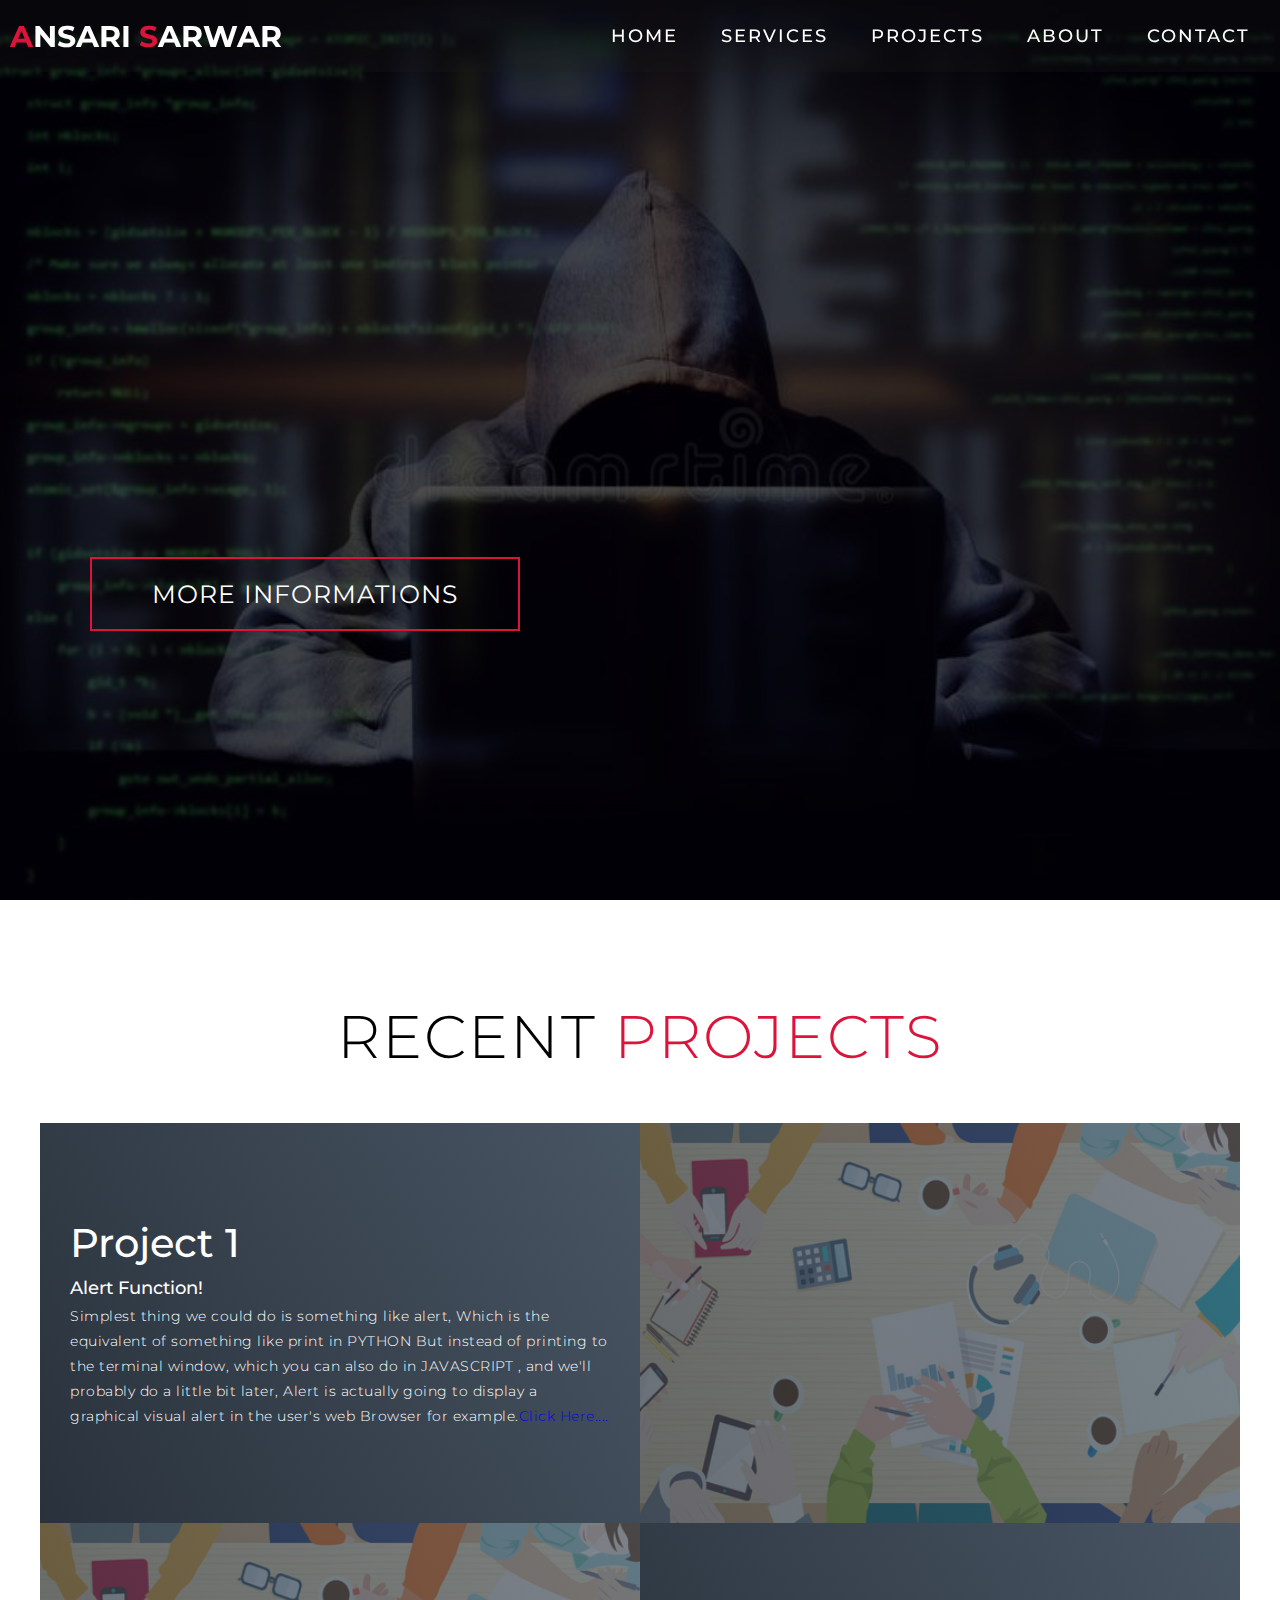
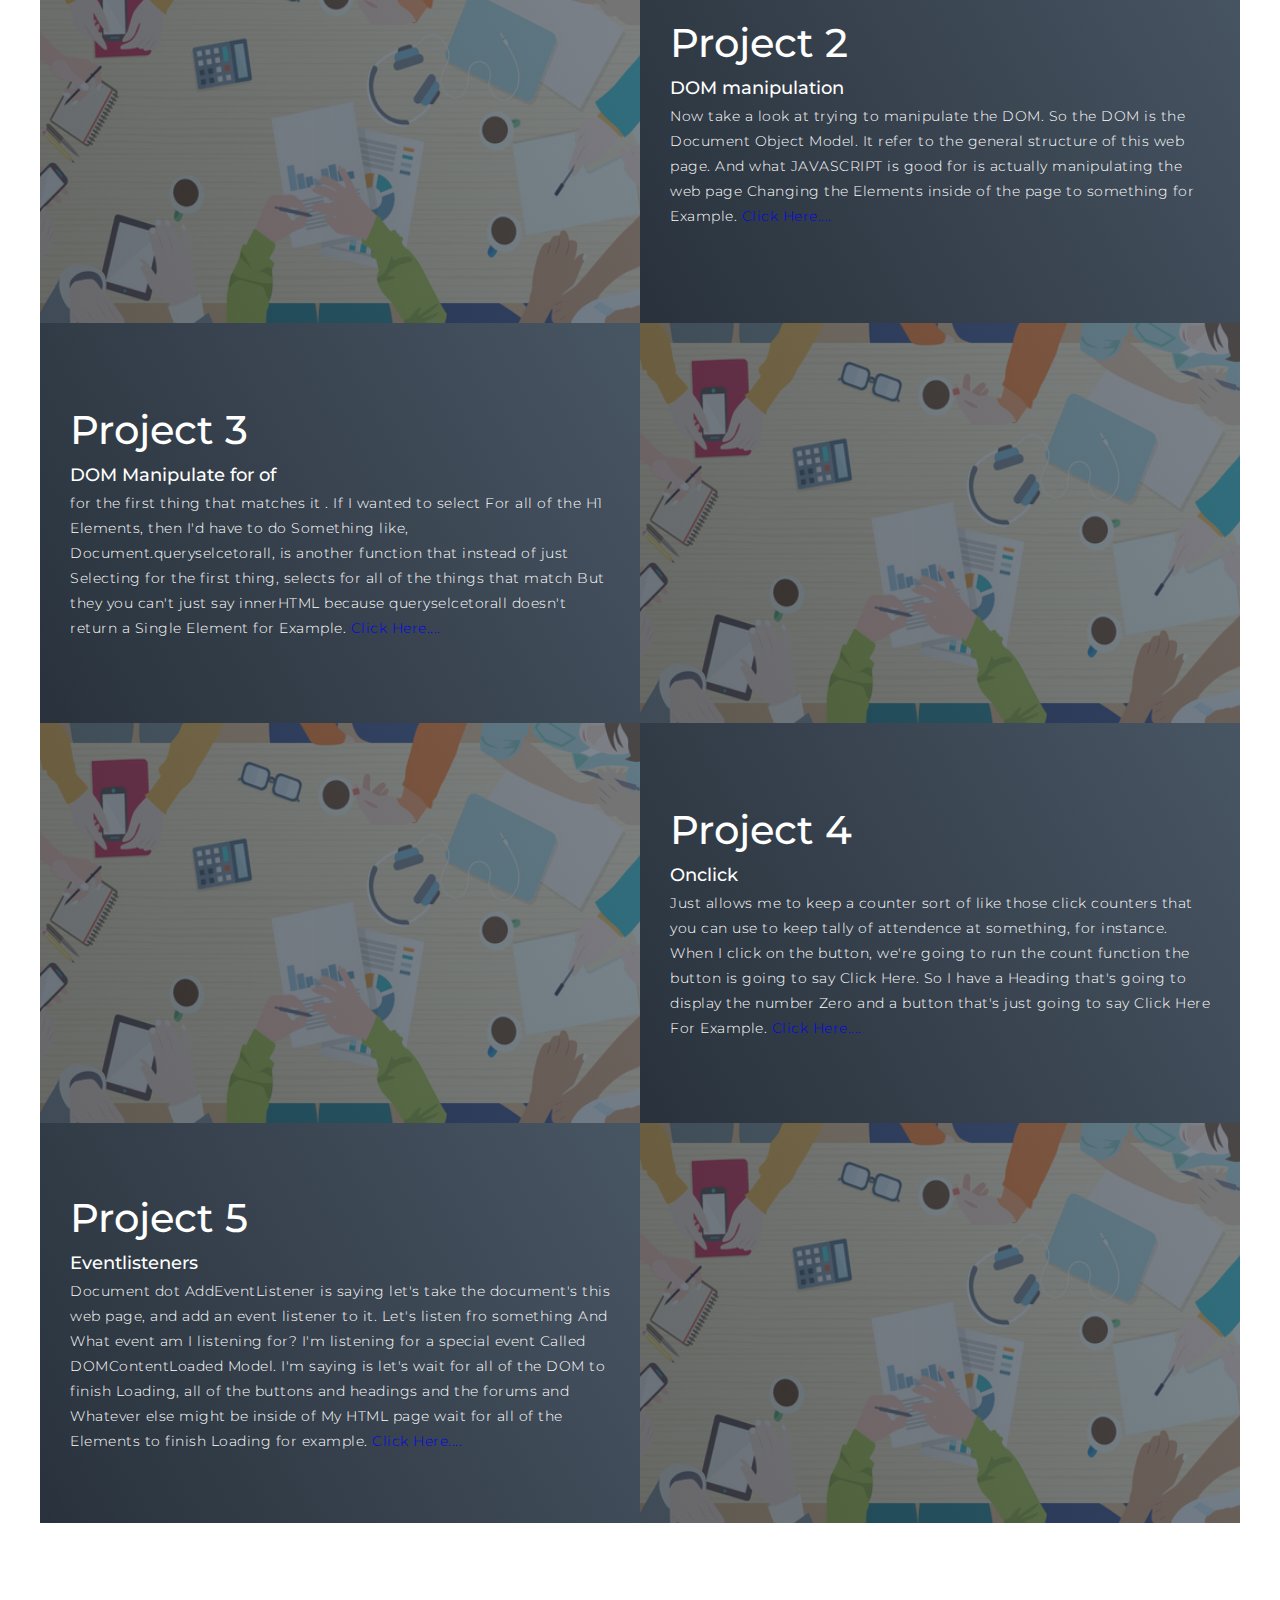
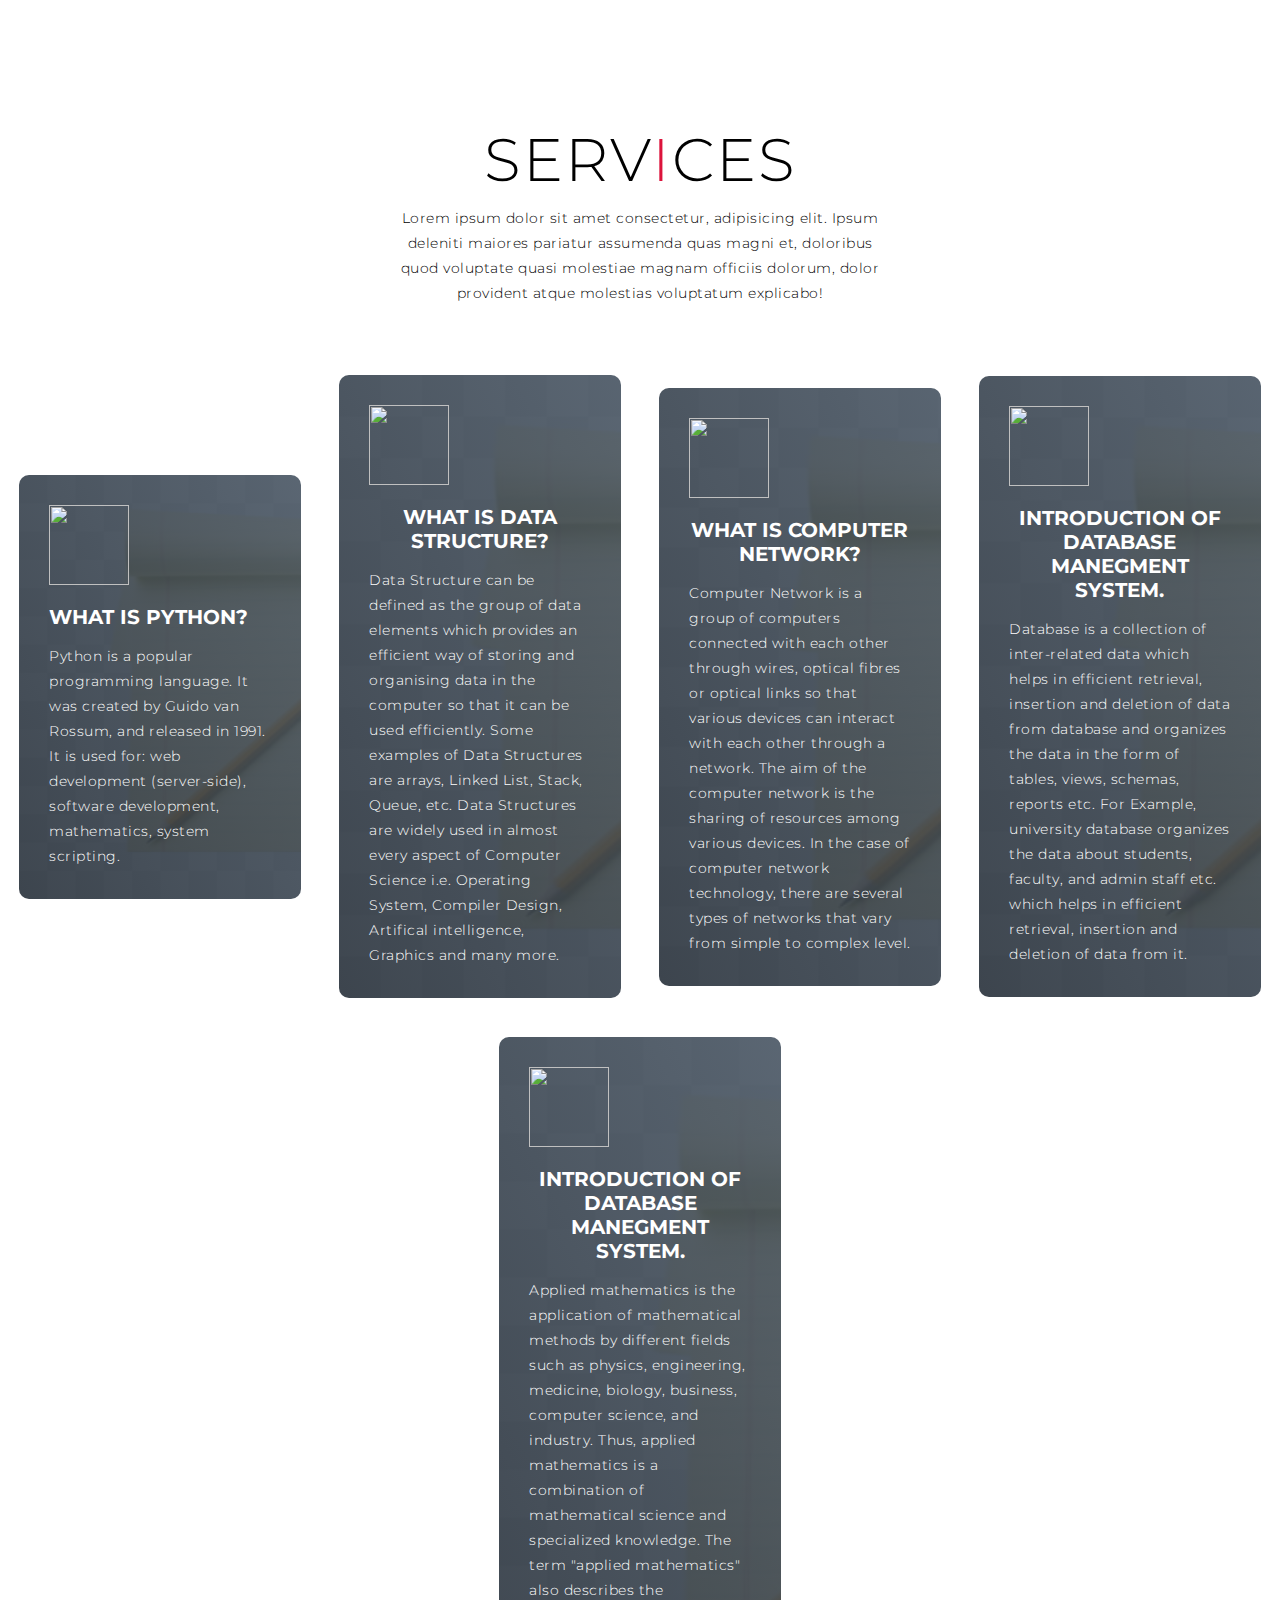
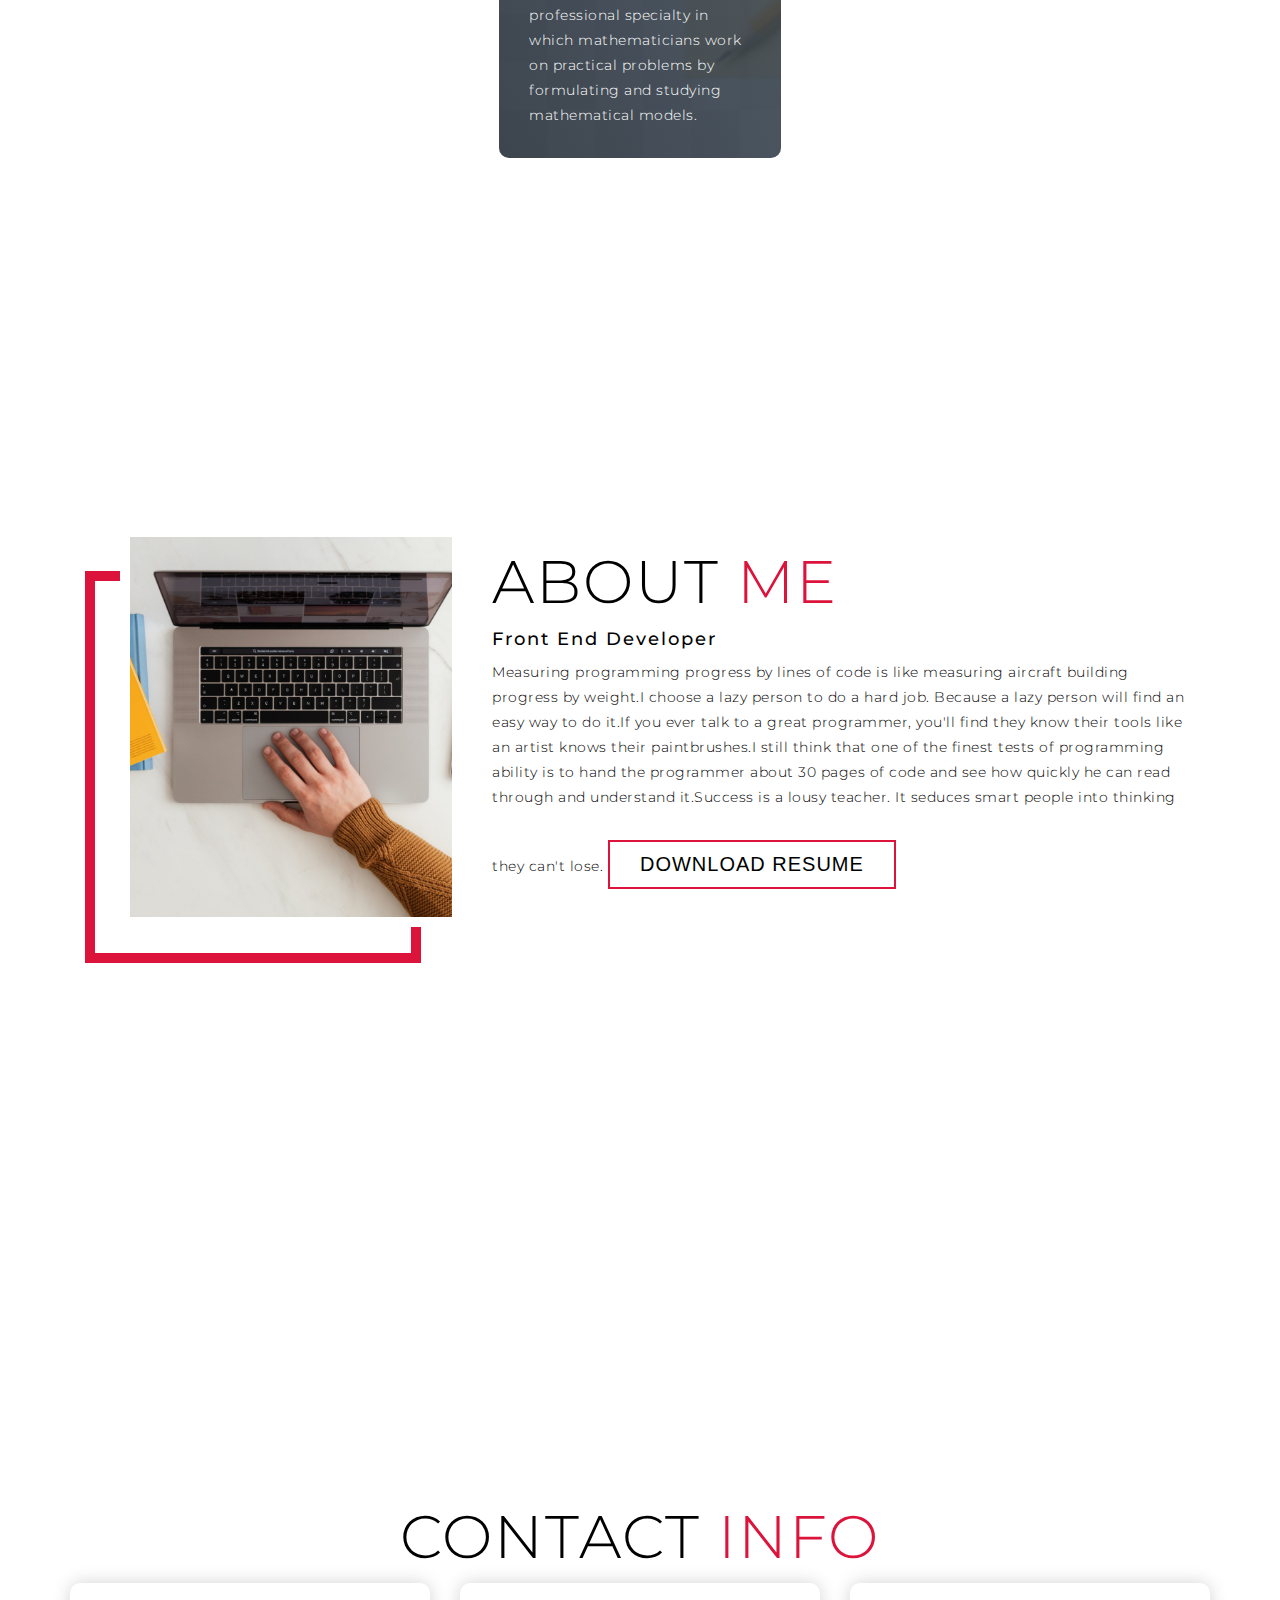
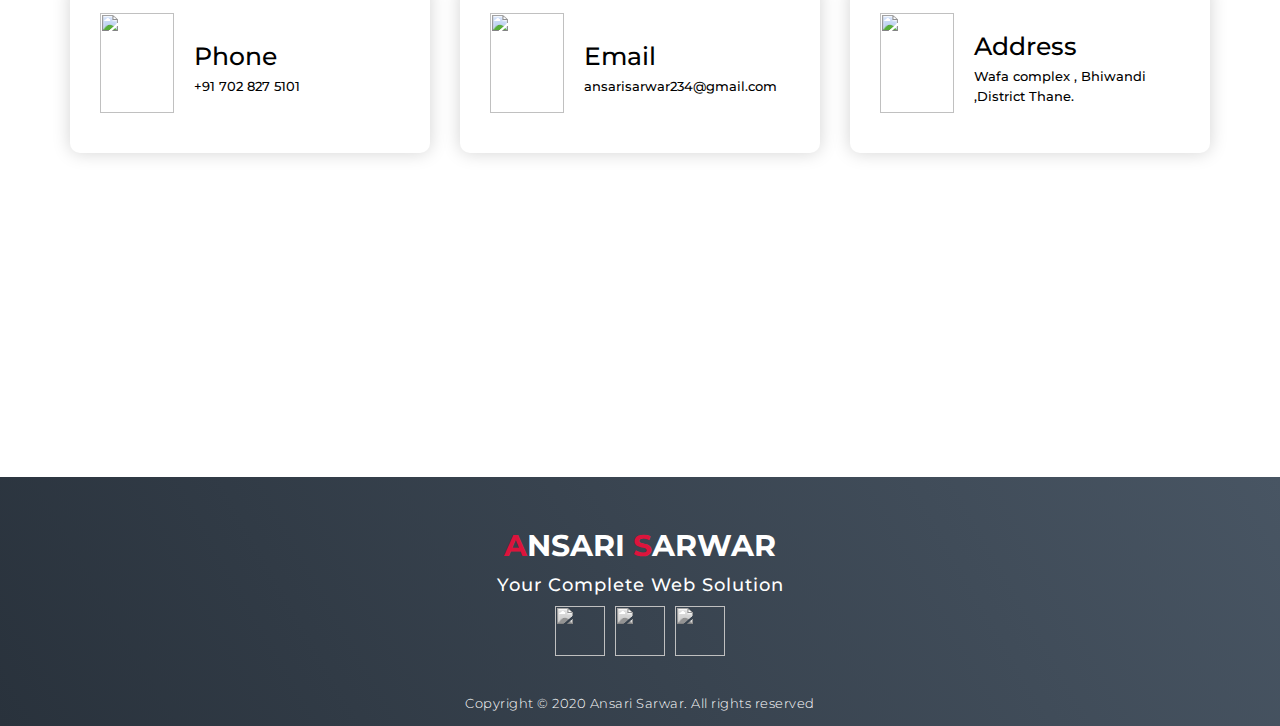
==== commit f6560af4: "Update index.html" ====
--- a/index.html
+++ b/index.html
@@ -206,7 +206,7 @@
         <h1 class="section-title">About <span>me</span></h1>
         <h2>Front End Developer</h2>
         <p>Measuring programming progress by lines of code is like measuring aircraft building progress by weight.I choose a lazy person to do a hard job. Because a lazy person will find an easy way to do it.If you ever talk to a great programmer, you'll find they know their tools like an artist knows their paintbrushes.I still think that one of the finest tests of programming ability is to hand the programmer about 30 pages of code and see how quickly he can read through and understand it.Success is a lousy teacher. It seduces smart people into thinking they can't lose.
-          <a href="" download="resume.jpeg" class="crush">Download Resume</a>
+          <a href="resume.jpeg" class="crush">Download Resume</a>
       </div>
     </div>
   </section>
--- a/style.css
+++ b/style.css
@@ -603,6 +603,32 @@
 /* End Projects section */
 
 
+/* download resume */
+
+.crush {
+	display: inline-block;
+	padding: 10px 30px;
+	color: black;
+	background-color: transparent;
+	border: 2px solid crimson;
+	font-size: 2rem;
+	font-family: Impact, Haettenschweiler, 'Arial Narrow Bold', sans-serif;
+	text-transform: uppercase;
+	letter-spacing: .1rem;
+	margin-top: 30px;
+	transition: .3s ease;
+	transition-property: background-color, color;
+}
+.crush:hover {
+	color: white;
+	background-color: crimson;
+
+	
+}
+/* download resume */
+
+
+
 
 /* About Section */
 
